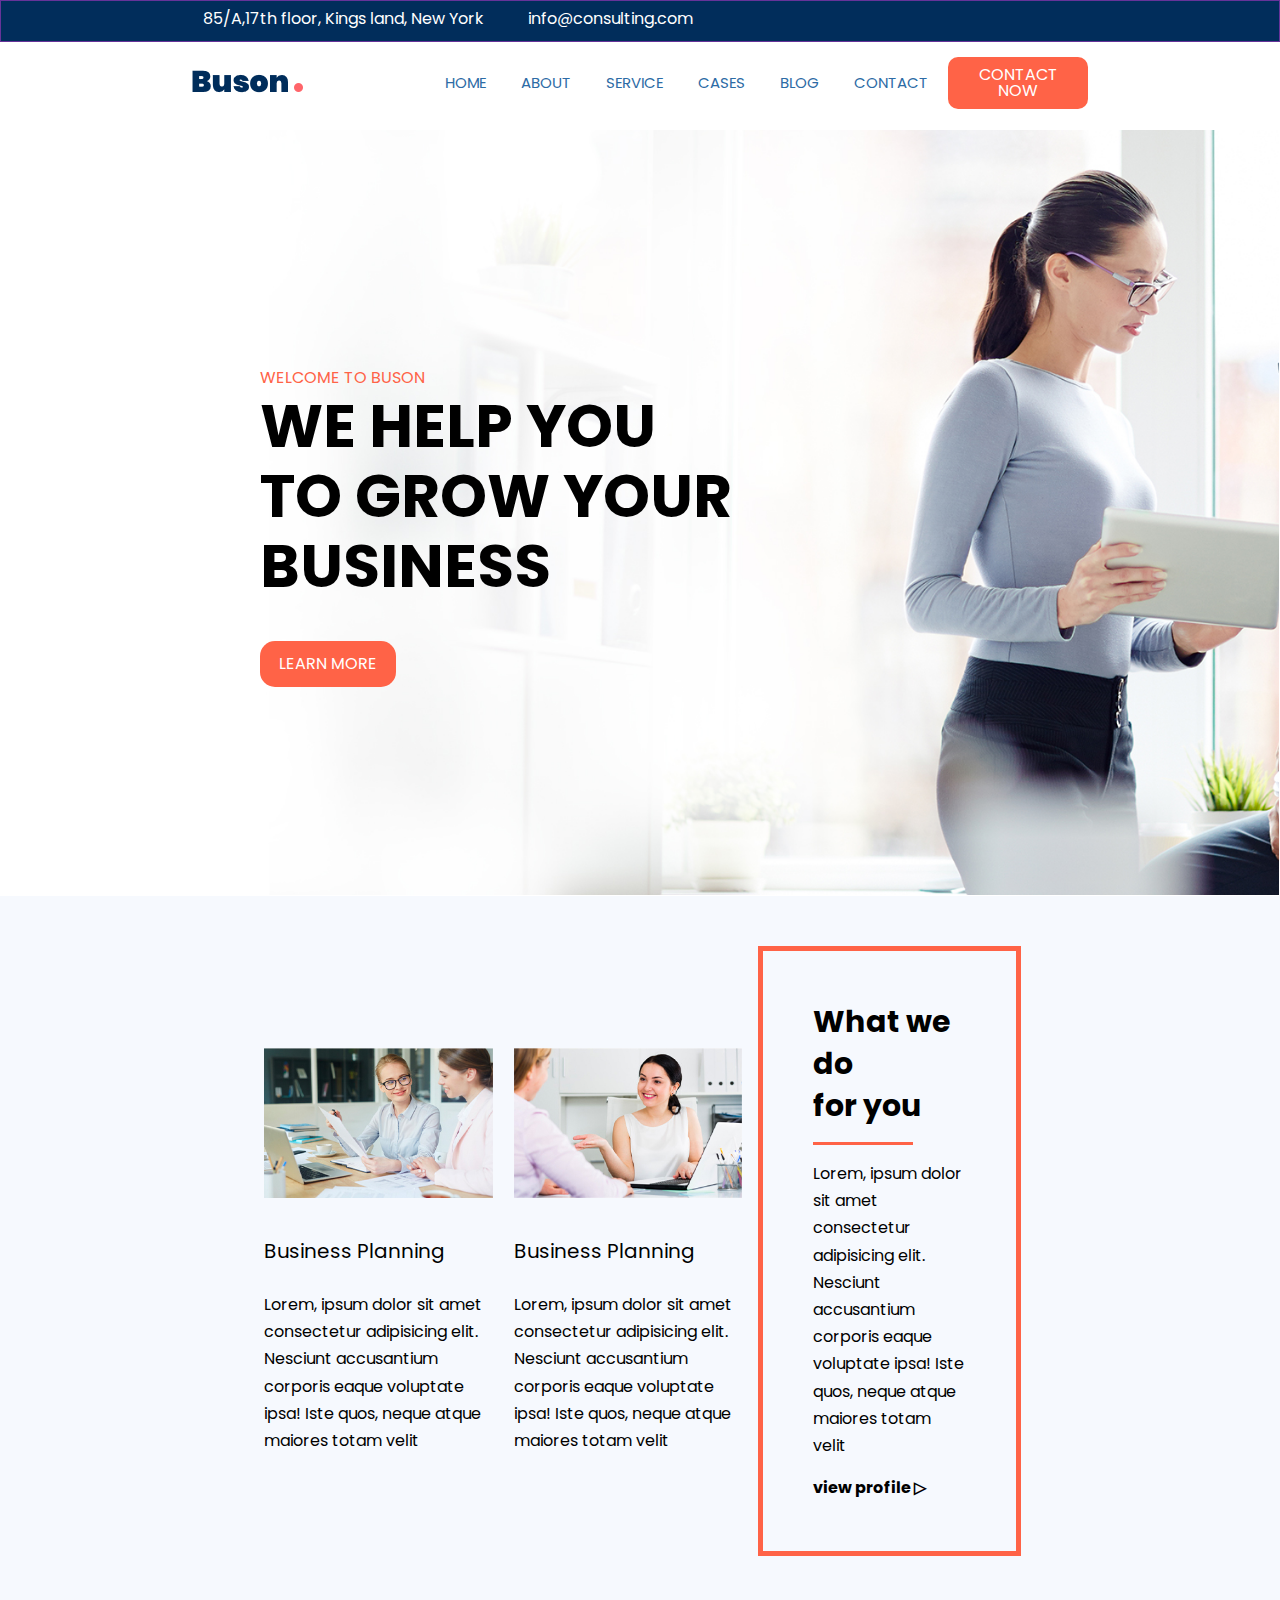
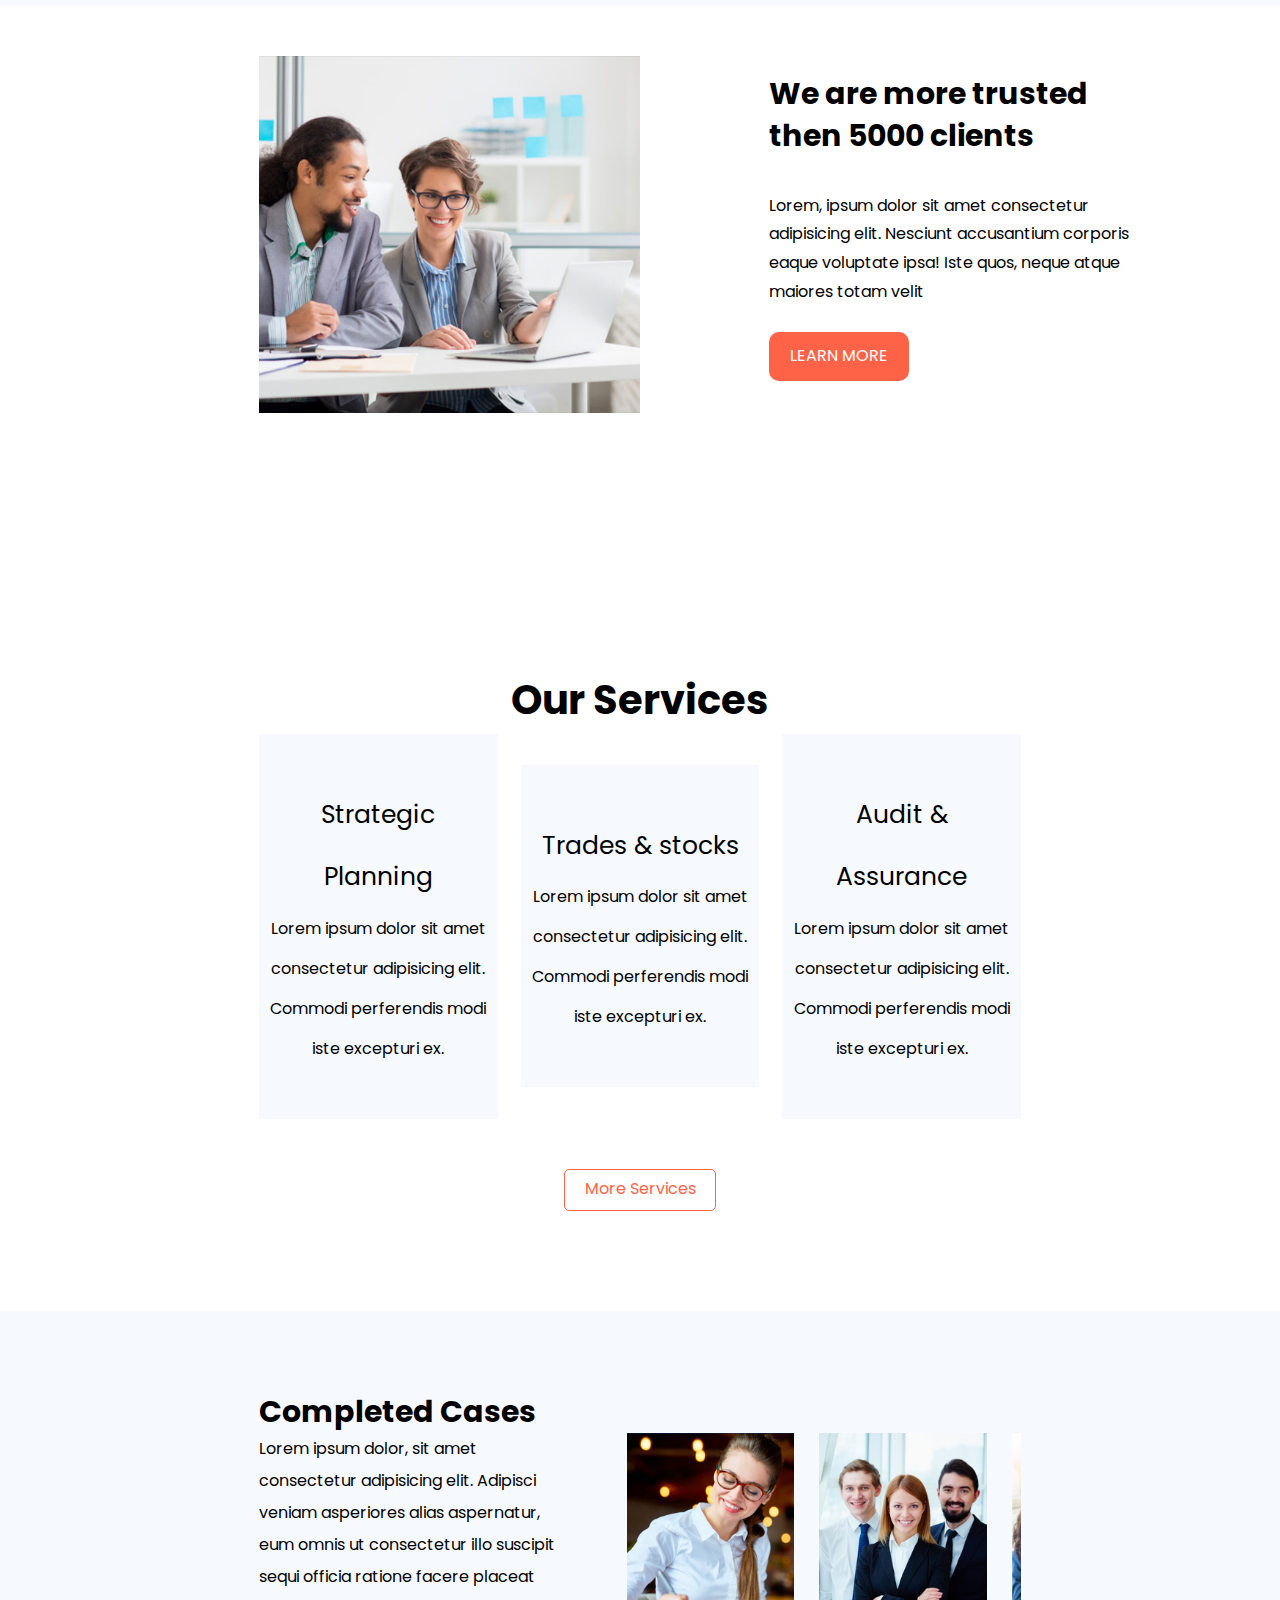
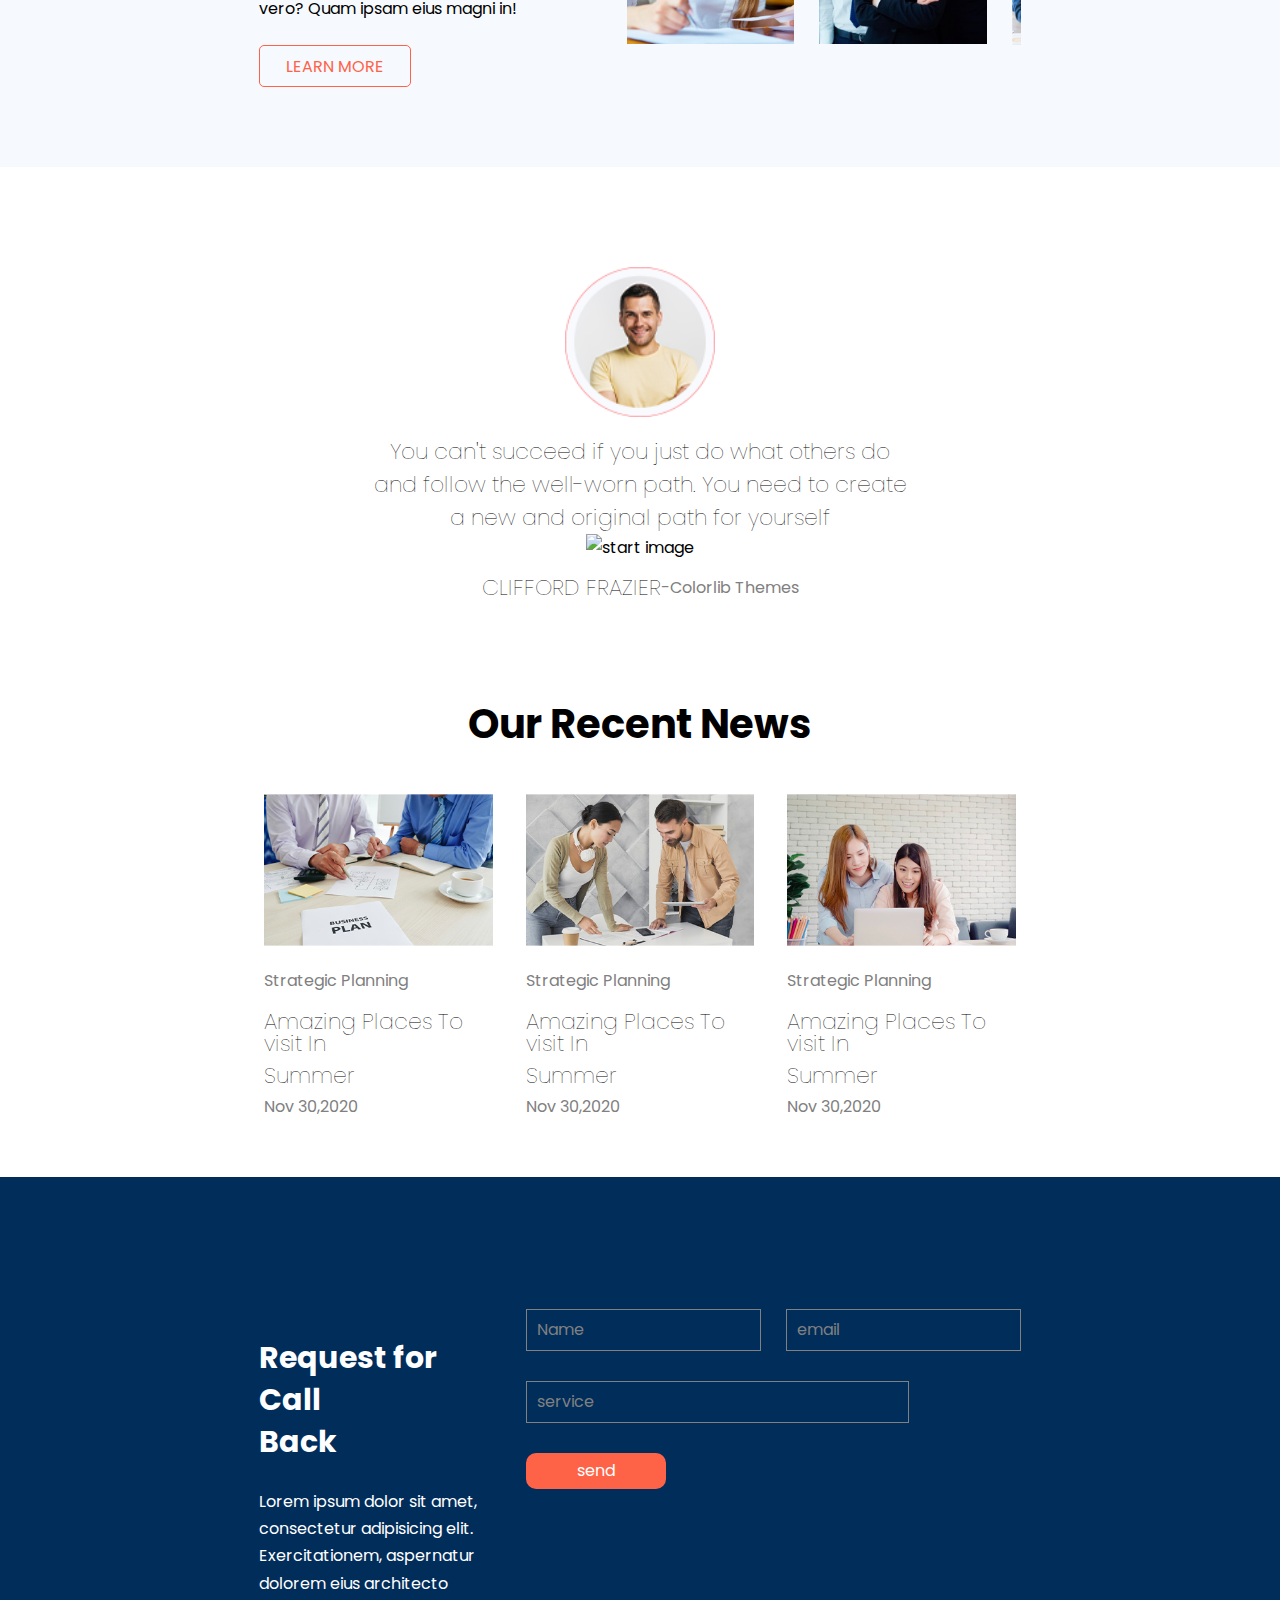
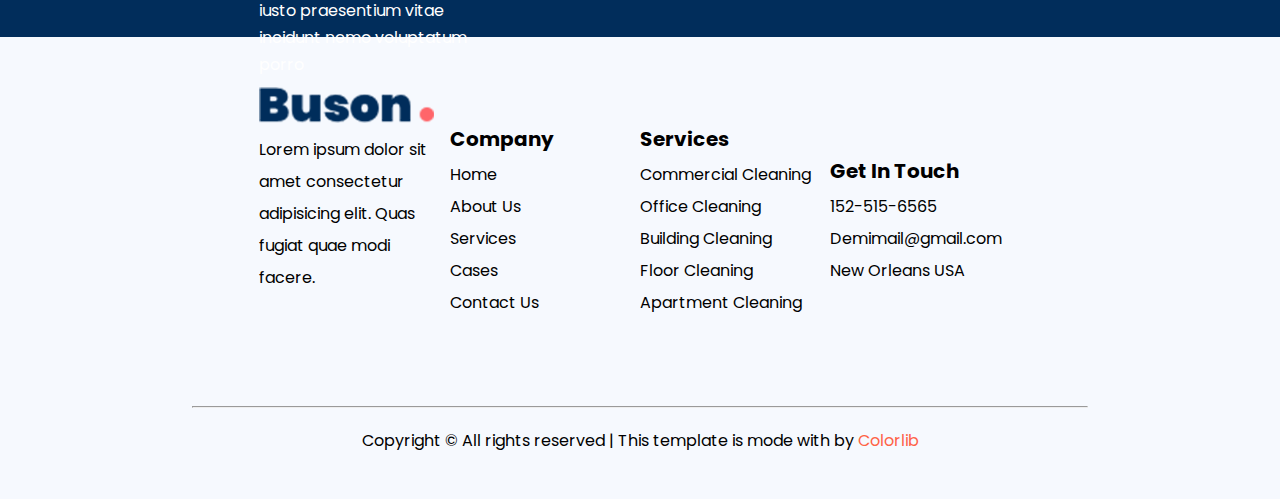
==== index.html @ f4046e54 "added checkpoint_3 buson files" ====
<!DOCTYPE html>
<html lang="en">
<head>
    <meta charset="UTF-8">
    <meta http-equiv="X-UA-Compatible" content="IE=edge">
    <meta name="viewport" content="width=device-width, initial-scale=1.0">
    <title>Home</title>
    <link rel="stylesheet" href="assets/stylesheet/style.css">
    <script src="https://kit.fontawesome.com/17bbe460ec.js" crossorigin="anonymous"></script>

    <link rel="preconnect" href="https://fonts.gstatic.com">
    <link href="https://fonts.googleapis.com/css2?family=Poppins&display=swap" rel="stylesheet">
</head>
<body>
    <header>
       <div class="header">
            <div class="container flex">
                <div class="address">
                    <a><i class="fas fa-map-marker-alt"></i>85/A,17th floor, Kings land, New York</a>
                    <a><i class="fas fa-envelope"></i>info@consulting.com</a>
                </div>
                <nav class="navigation_icons">
                    <a href=""><i class="fab fa-linkedin-in"></i></a>
                    <a href=""><i class="fab fa-twitter"></i></a>
                    <a href=""><i class="fab fa-facebook-f"></i></a>
                    <a href=""><i class="fab fa-google-plus-g"></i></a>
                </nav>
            </div>
       </div>

       <div class="head_another">
          <div class="container flex">
            <figure>
                <img src="assets/media/logo/logo.png" alt="logo png">
            </figure>

            <div class="navigation_again">
                <nav class="nav">
                    <ul class="flex">
                        <li><a href="index.html">HOME</a></li>
                        <li><a href="about.html">ABOUT</a></li>
                        <li><a href="service.html">SERVICE</a></li>
                        <li><a href="casestudy.html">CASES</a></li>
                        <li><a href="blog.html">BLOG</a></li>
                        <li><a href="contactus.html">CONTACT</a></li>
                        <li class="btn btn_contact">CONTACT NOW</li>
                    </ul>
                </nav>
            </div>
          </div>
       </div> 
    </header>

    <main>
        <section class="we_help">
            <div class="background">
               <div class="container">
                <div class="data box_width">
                    <div class="we_help_data">
                        <h3 class="buson">WELCOME TO BUSON</h3>
                        <h2 class="heading">WE HELP YOU</h2>
                        <h2 class="heading">TO GROW YOUR</h2>
                        <h2 class="heading">BUSINESS</h2>
                        <div class="btn">
                            LEARN MORE
                        </div>
                    </div>
                </div>
               </div>
            </div>
        </section>


        <section class="what_we_do">
           <div class="container">
                <div class="box_width flex what_do_flex">
                    <div class="box">
                        <div class="img">
                            <img src="assets/media/team/team_1.jpg" alt="team image">
                        </div>
                        <h3>Business Planning</h3>
                        <p>Lorem, ipsum dolor sit amet consectetur adipisicing elit. Nesciunt accusantium corporis eaque voluptate ipsa! Iste quos, neque atque maiores totam velit </p>
                    </div>
        
                    <div class="box">
                        <div class="img">
                            <img src="assets/media/team/team_2.jpg" alt="team image 2">
                        </div>
                        <h3>Business Planning</h3>
                        <p>Lorem, ipsum dolor sit amet consectetur adipisicing elit. Nesciunt accusantium corporis eaque voluptate ipsa! Iste quos, neque atque maiores totam velit </p>
                    </div>
        
                    <div class="box box_border">
                        <h2>What we do </h2>
                        <h2>for you</h2>
                        <div class="line"></div>
                        <p>Lorem, ipsum dolor sit amet consectetur adipisicing elit. Nesciunt accusantium corporis eaque voluptate ipsa! Iste quos, neque atque maiores totam velit </p>
                        <p class="view">view profile &#9655;</p>
                    </div>
                </div>
           </div>
        </section>

        <section class="trusted">
            <div class="container  trusted_flex">
                <div class="box_width">
                    <div class="image">
                        <img src="assets/media/team/wetrusted.jpg" alt="wetrusted image">
                    </div>
    
                    <div class="box box_border">
                        <h2>We are more trusted </h2>
                        <h2>then 5000 clients</h2>
                        <p class="para">Lorem, ipsum dolor sit amet consectetur adipisicing elit. Nesciunt accusantium corporis eaque voluptate ipsa! Iste quos, neque atque maiores totam velit </p>
                        <div class="btn trust_btn">
                            LEARN MORE
                        </div>
                    </div>
                </div>
            </div>
        </section>

        <section class="our_service">
            <h2 class="heading">Our Services</h2>
            <div class="container ">
               <div class="box_width flex">
                <div class="box">
                    <i class="fas fa-book"></i>
                    <h3>Strategic Planning</h3>
                    <p>Lorem ipsum dolor sit amet consectetur adipisicing elit. Commodi perferendis modi iste excepturi ex.</p>
                </div>

                <div class="box">
                    <i class="fas fa-atlas"></i>
                    <h3>Trades & stocks</h3>
                    <p>Lorem ipsum dolor sit amet consectetur adipisicing elit. Commodi perferendis modi iste excepturi ex.</p>
                </div>

                <div class="box">
                    <i class="fab fa-accusoft"></i>
                    <h3>Audit & Assurance</h3>
                    <p>Lorem ipsum dolor sit amet consectetur adipisicing elit. Commodi perferendis modi iste excepturi ex.</p>
                </div>
               </div>
            </div>

            <div class="btn btn_one_more">
                More Services
            </div>
        </section>

        <section class="completed_cases">
            <div class="container">
                <div class="box_width flex">
                    <div class="compl_left">
                        <h2>Completed Cases</h2>
                        <p>Lorem ipsum dolor, sit amet consectetur adipisicing elit. Adipisci veniam asperiores alias aspernatur, eum omnis ut consectetur illo suscipit sequi officia ratione facere placeat vero? Quam ipsam eius magni in!</p>
                        <div class="btn_one_more">
                            LEARN MORE
                        </div>
                    </div>
    
                    <div class="compl_right flex  no_flex_completed_cases">
                        <img src="assets/media/cases/completed_case_1.png" alt="case img 1">
                        <img src="assets/media/cases/completed_case_2.png" alt="case img 2">
                        <img src="assets/media/cases/completed_case_3.png" alt="case img 3">
                        <img src="assets/media/cases/completed_case_4.png" alt="case img 4">
                        <img src="assets/media/cases/completed_case_5.png" alt="case img 5">
                        <img src="assets/media/cases/completed_case_6.png" alt="case img 6"> 
                    </div>
                </div>
            </div>
        </section>

        <section class="about_clifford">
            <div class="container">
                <div class="article">
                    <img src="assets/media/testimonial/Homepage_testi.png" alt="homepage_image">
                    <p>You can't succeed if you just do what others do and follow the well-worn path.
                        You need to create a new and original path for yourself
                    </p>
                    <img src="https://medcom.uiowa.edu/theloop/wp-content/uploads/2017/08/stars.jpg" alt="start image">
                   <div class="author flex">
                    <p>CLIFFORD FRAZIER</p><span>-Colorlib Themes</span>
                   </div>
                </div>
            </div>
        </section>

        <section class="our_recent_news">
            <h2 class="heading">Our Recent News</h2>
            <div class="container ">
               <div class="box_width flex">
                <div class="box">
                    <img src="/assets/media/recent/rcent_1.png" alt="recent image 1">
                    <span class="color_span">Strategic Planning</span>
                    <p>Amazing Places To visit In</p>
                    <p>Summer</p>
                    <span>Nov 30,2020</span>
                </div>

                <div class="box">
                    <img src="/assets/media/recent/rcent_2.png" alt="recent image 2">
                    <span class="color_span">Strategic Planning</span>
                    <p>Amazing Places To visit In</p>
                    <p>Summer</p>  
                    <span>Nov 30,2020</span> 

                </div>

                <div class="box">
                    <img src="/assets/media/recent/rcent_3.png" alt="recent image 3">
                    <span class="color_span">Strategic Planning</span>
                    <p>Amazing Places To visit In</p>
                    <p>Summer</p>
                    <span>Nov 30,2020</span>
                </div>
               </div>
            </div>
        </section>

        <section class="request_call">
            <div class="container">
               <div class="box_width flex ">
                    <div class="request_left">
                        <h2 class="heading">Request for Call</h2>
                        <h2 class="heading">Back</h2>
                        <p>Lorem ipsum dolor sit amet, consectetur adipisicing elit. Exercitationem, aspernatur dolorem eius architecto iusto praesentium vitae incidunt nemo voluptatum porro</p>
                    </div>

                    <div class="request_right flex">
                        <div class="input">Name</div>
                        <div class="input">email</div>
                        <div class="input big_input">service</div>
                        <div class="btn request_btn">send</div>
                    </div>
               </div>
            </div>
        </section>
    </main>

    <footer>
        <div class="container  align_items">
            <div class="box_width flex">
                <div class="buson_article">
                    <img src="assets/media/logo/logo2_footer.png" alt="footer logo">
                    <p class="footer_para">Lorem ipsum dolor sit amet consectetur adipisicing elit. Quas fugiat quae modi facere.</p>
                    <nav class="footer_nav_icons">
                        <a href=""><i class="fab fa-linkedin-in"></i></a>
                        <a href=""><i class="fab fa-twitter"></i></a>
                        <a href=""><i class="fab fa-facebook-f"></i></a>
                        <a href=""><i class="fab fa-google-plus-g"></i></a>
                    </nav>
                </div>
    
                <div class="company">
                    <p class="footer_heading">Company</p>
                    <ul>
                        <li>Home</li>
                        <li>About Us</li>
                        <li>Services</li>
                        <li>Cases</li>
                        <li>Contact Us</li>
                    </ul>
                </div>
    
                <div class="services">
                    <p class="footer_heading">Services</p>
                    <ul>
                        <li>Commercial Cleaning</li>
                        <li>Office Cleaning</li>
                        <li>Building Cleaning</li>
                        <li>Floor Cleaning</li>
                        <li>Apartment Cleaning</li>
                    </ul>
                </div>
    
                <div class="get_in_touch">
                    <p class="footer_heading">Get In Touch</p>
                    <ul>
                        <li>152-515-6565</li>
                        <li>Demimail@gmail.com</li>
                        <li>New Orleans USA</li>
                    </ul>
                </div>
            </div>
            
        </div>
        
        <div class="container">
            <hr>
            <p class="copy_right">Copyright &copy; All rights reserved | This template is mode with <span class="heart_color"><i class="far fa-heart"></i></span> by<span class="heart_color">  Colorlib</span></p>
        </div>
    </footer>
</body>
</html>
---- assets/stylesheet/style.css ----
/* http://meyerweb.com/eric/tools/css/reset/ 
   v2.0 | 20110126
   License: none (public domain)
*/

html, body, div, span, applet, object, iframe,
h1, h2, h3, h4, h5, h6, p, blockquote, pre,
a, abbr, acronym, address, big, cite, code,
del, dfn, em, img, ins, kbd, q, s, samp,
small, strike, strong, sub, sup, tt, var,
b, u, i, center,
dl, dt, dd, ol, ul, li,
fieldset, form, label, legend,
table, caption, tbody, tfoot, thead, tr, th, td,
article, aside, canvas, details, embed, 
figure, figcaption, footer, header, hgroup, 
menu, nav, output, ruby, section, summary,
time, mark, audio, video {
	margin: 0;
	padding: 0;
	border: 0;
	font-size: 100%;
	font: inherit;
	vertical-align: baseline;
}
/* HTML5 display-role reset for older browsers */
article, aside, details, figcaption, figure, 
footer, header, hgroup, menu, nav, section {
	display: block;
}
body {
	line-height: 1;
}
ol, ul {
	list-style: none;
}
blockquote, q {
	quotes: none;
}
blockquote:before, blockquote:after,
q:before, q:after {
	content: '';
	content: none;
}
table {
	border-collapse: collapse;
	border-spacing: 0;
}
/* --------------------RESET STYLE */
/* ----------------------CUSTOM STYLES */
body{
	font-family: 'Poppins', sans-serif;
}

.header{
	max-width: 100%;
	background-color: rgb(1,45,91);
	height: 30px;
	border: 1px solid rebeccapurple;
	padding-top: 10px;
	color: white;
	
}

.container{
	max-width: 70%;
	margin: auto;
	/* border: 1px solid rebeccapurple;	 */
}
.flex{
	display: flex;
	align-items: center;
	justify-content: space-between;
	/* flex-wrap: wrap; */
}
.navigation_icons a{
	color: white;
	margin-left: 20px;
}
.address a{
	margin-right: 30px;
}
.address i{
	margin-right: 10px;
}

.head_another{
	width: 100%;
	margin-top: 15px;
}
.head_another .nav a{
	margin-left: 35px;
	text-decoration: none;
	font-size: 15px;
	color: rgb(45, 107, 165);
}
 .btn{
	background-color: tomato;
	width: 120px;
	padding: 10px 10px;
	border-radius: 10px;
	color: white;
	text-align: center;
}
.btn_contact{
	margin-left: 20px;
}
.navigation_agian .nav .btn{
	color: white;
}
/* -------------------------- */
.background{
	background-image: url(../media/hero/h1_hero.jpg);
	height: 85vh;
	background-size: cover;
	border: 1px solid white;
	margin-top: 20px;
}
.we_help .data{
	display: flex;
	justify-content: left;
	margin-top: 240px;
}
.we_help_data .heading{
	font-size: 60px;
	margin-top: 10px;
	font-weight: bolder;
}
.we_help_data .btn{
	width: 120px;
	background-color: tomato;
	padding: 15px 8px;
	border-radius: 15px;
	color: white;
	text-align: center;
	margin-top: 45px;
}
.buson{
	color: tomato;
}

/* -------------------- */
.what_we_do{
	/* margin-top: 45px; */
	padding: 50px 0px;
	background-color: rgb(246,249,254);
}

/* .what_we_do .img{
	height: 230px;
	background-image: url(../media/team/team_1.jpg);
	background-repeat: no-repeat;
	background-size: cover;
} */

.what_we_do img{
	width: 100%;
}

.what_we_do h3{
	font-size: 20px;
	margin-top: 13px;
}

.what_we_do p , .request_left p{
	line-height: 1.7;
	margin-top: 15px;
}
.line{
	width: 100px;
	height: 3px;
	background-color: tomato;
	margin-top: 15px;
}
.what_we_do .box_border{
	border: 5px solid tomato;
	padding: 50px 50px;
	width: 20%;
}
.what_do_flex{
	justify-content: space-between;
}
.box_border h2, .compl_left h2, .request_call .heading{
	font-size: 30px;
	font-weight: bolder;
	line-height: 1.4;	
}
.view{
	font-weight: bolder;
}
/* -------------------------- */
.trusted{
	padding: 50px 0px;
	position: relative;
}
.image img{
	width: 50%;
	z-index: 1;
	
}
.trusted .para{
	margin-top: 35px;
}
.trusted .box_border{
	bottom: 35px;
	margin-left: 450px;
	z-index: 5;
	position: absolute;
	background: rgba(255, 255, 255, 0.699);
	padding: 50px 60px;
	line-height: 1.8;
}
.trust_btn{
	margin-top: 25px;
}
/* -----------OUR SERVICE---------------- */
.our_service, .about_clifford{
	line-height: 1.7;
	text-align: center;
	padding: 100px 0px;
	margin-top: 100px;
}
.box_width{
	width: 85%;
	margin: auto;
	/* border: 1px solid red; */
}
 .box{
	width: 30%;
	/* border: 1px solid black; */
	padding: 50px 5px;
	background-color: rgb(246,249,254);
	line-height: 2.5;
}
.our_service .heading , .our_recent_news .heading {
	text-align: center;
	font-size: 40px;
	font-weight: bolder;
}
.our_service i{
	font-size: 40px;
}
.our_service h3{
	font-size: 25px;
}
 .btn_one_more{
	margin: auto;
	width: 150px;
	padding: 5px 0;
	height: 30px;
	background: none;
	border: 1px solid tomato;
	color: tomato;
	border-radius: 5px;
	margin-top: 50px;
}

/* ------------------------ */
.completed_cases{
	background-color: rgb(246,249,254);
	padding: 80px 0px;
}
.completed_cases .no_flex_completed_cases{
	flex-wrap: nowrap;
}
.completed_cases .compl_left{
	width: 40%;
	text-align: left;
	/* border: 1px solid black; */
	line-height: 2;
}

.compl_left .btn_one_more{
	margin-left: 0px;
	margin-top: 20px;
	text-align: center;
}
.completed_cases .compl_right{
	width: 55%;
	overflow-x: auto;
}
::-webkit-scrollbar{
	width: 0;
}
.compl_right img{
	width: 40%;
	margin-left: 25px;
}
/* ---------------------------- */
.about_clifford{
	text-align: center;
	margin-top: 0;
}

.about_clifford .article{
	width: 60%;
	margin: auto;
}

.about_clifford p, .our_recent_news p{
	font-size: 22px;
	line-height: 1;
	margin-top: 10px;
	font-weight: lighter;
}
.about_clifford p{
	line-height: 1.5;
}

.about_clifford .article img{
	width: 150px
}
.author{
	justify-content: center;
	align-items: center;
}
.author span, .our_recent_news span{
	margin-top: 10px;
	color: grey;
}

/* ------------------ */

.our_recent_news .box{
	background:none;
}

.our_recent_news .box img{
	width: 100%;
}
.our_recent_news span{
	color: grey;
}
.color_span{
	color: red;
}
/* ------------REQUEST CALL */
.request_call{
	background-color: rgb(1,45,91);
	padding: 10px  0 50px 0;
}
.request_call .heading{
	color: white;
}
.request_call .request_left{
	width: 30%;
	/* border: 1px solid red; */
	height: 250px;
	margin-top: 150px;
	
}
.request_call .request_right{
	width: 65%;
	/* border: 1px solid red; */
	/* justify-content: flex-start; */
}

.request_left p{
	color: white;
	margin-top: 25px;
}
.request_right{
	width: 70%;
	flex-wrap: wrap;
}
.request_right .input{
	border: 1px solid grey;
	width: 45%;
	height: 40px;
	color: grey;
	padding-left: 10px;
}
.request_right .big_input{
	width: 75%;
	margin-top: 30px;
}
.request_btn{
	margin-top: 30px;
}

/* --------------FOOTER-------------- */
footer{
	padding: 50px 0px;
	background-color: rgb(246,249,254);
}
.align_items{
	align-items: unset;
}
.buson_article, .company, .services, .get_in_touch {
	width: 25%;
	line-height: 2;
}
.buson .footer_para{
	color: black;
	margin-top: 20px;
	line-height: 1.5;
}
.footer_nav_icons{
	margin-top: 25px;
}
.footer_nav_icons a{
	margin: 10px;
	color: grey;
}
.footer_heading{
	font-size: 20px;
	font-weight: bolder;
}

hr{
	margin-top: 55px;
	margin-bottom: 25px;
}
footer .copy_right{
	text-align: center;
}
.copy_right .heart_color{
	color: tomato;
}
/* ---------------------------------CASE STUDY START------------------------------ */
h1{
	font-size: 40px;
	color: white;
	font-weight: bolder;	
}


/* ----------------------- */
.case_images{
	padding: 100px 0px;
	flex-wrap: wrap;
}
.case_images .case_img{
	width: 32%;
	margin-top: 20px;
	position: relative;
}

.case_images .case_img img{
	width: 100%;
	height: 100%;
}	

.case_images .content {
	width: 65%;
	background-color: white;
	/* border: 1px solid black; */
	bottom: 0;
	position: absolute;
	padding: 20px 15px;
	line-height: 1.5;
	z-index: 3;
}

.case_images .content h3{
	font-size: 20px;
	font-weight: bolder;
	
}
.case_images .content p{
	font-size: 16px;
}
/* ---------------------------OUR SERVICES */

.ourservice , .contactus, .casestudy, .about, .blog{
	height: 300px;
	background: url(../media/hero/services_hero.jpg);
	display: flex;
	align-items: center;
	justify-content: center;
	margin-top: 20px;
}
.casestudy{
	background: url(../media/hero/cases_hero.jpg) no-repeat;	
}

/* ----------------------------CONTACT US */

.contactus{
	background: url(../media/hero/contact_hero.jpg);
}
.map iframe{
	width: 100%;
	height: 500px;
	margin: 50px 0px;
}
.Get_in_Touch{
	padding: 60px 0;
}
.get_touch_left{
	width: 70%;
	flex-wrap: wrap;
}
.get_touch_btn{
	margin-top: 25px;
}
.input{
	width: 350px;
	border: 1px solid grey;
	height: 40px;
	padding-left: 10px;
	display: flex;
	align-items: center;
	margin-top: 25px;
	color: grey;
}
.Enter_message{
	width: 98%;
	height: 200px;
	border: 1px solid grey;
	align-items: flex-start;
	padding-top: 15px;
}
.enter_subject{
	width: 99%;
}
figcaption{
	font-size: 30px;
	font-weight: bold;
}

.get_touch_right{
	width: 25%;
	margin-top: -75px;	
}
.details{
	align-items: unset;
	margin-bottom: 55px;
	justify-content: unset;
}
.details a{
	margin-right: 10px;
	font-size: 20px;
	color: grey;
}
.city_name{
	font-size: 16px;
	font-weight: bold;
	color: rgb(87, 85, 85);
}
.city_address{
	color: grey;
	margin-top: 10px;
}
.get_touch_btn{
	width: 120px;
	height: 25px;
	padding-top: 15px;
	background-color: white;
	color: tomato;
	border: 1px solid tomato;
	display: flex;
	justify-content: center;
}


/* ------------------------------ABOUT */

.about{
	background: url(../media/hero/about_hero.jpg);
}

/* -----------------------------BLOG */

.blog_img{
	background: url(../media/hero/blog_hero.jpg);
}
.ourblog_content{
	padding: 30px 0;
	align-items: unset;
}

.content_left{
	width: 65%;
	/* border: 1px solid red; */
}
.content_right{
	width: 30%;
	margin: 20px 0px;
	/* border: 1px solid blue; */
}

.content_left img{
	width: 100%;
	position: relative;
	border-radius: 10px;
}
.blog_article{
	margin: 20px 0;
	border-radius: 10px;
	border: 1px solid rgba(0, 0, 0, 0.075);
	box-shadow: -3px -3px 10px rgba(255,255,255,0.9),
				3px 3px 5px rgba(0,0,0,0.1)
}

.blog_article_data{
	margin-left: 20px;
}

.content_left .event_date{
	border: 1px solid tomato;
	padding: 15px 25px;
	background-color: tomato;
	position: absolute;
	margin-top: -40px;
	margin-left: 30px;
	border-radius: 5px;
}
.event_date p{
	font-size: 30px;
	color: white;
	margin-bottom: 10px;	
}
.event_date small{
	color: white;
	display: flex;
	justify-content: center;
}

.content_left h4{
	margin-top: 55px;
	font-size: 23px;
	font-weight: bold;
	margin-bottom: 5px;
}
.content_left p{
	margin-bottom: 10px;
	line-height: 20px;
}

.comment_section{
	justify-content: unset;
	align-items: baseline;
	margin-bottom: 20px;
}
.comment_section a{
	color: grey;
	margin-right: 10px;
	font-size: 20px;
}
.comment_section .verticle_line{
	width: 2px;
	height: 20px;
	background-color: black;
	margin-right: 20px;
}
.comment_section p{
	margin-right: 20px;
}
/* ------------------ourblog right */
.search_box{
	background-color: rgb(246,249,254);
	padding: 25px 25px;
}

.search{
	width: 100%;
	height: 40px;
	padding-left: 8px;
	border: 1px solid rgba(233, 230, 230, 0.623);
	background-color: white;
	border-radius: 10px;
	color: grey;
	margin-bottom: 20px;
}
.search a{
	background-color: tomato;
	width: 40px;
	height: 100%;
	justify-content: center;
	text-decoration: none;
	color: white;
	font-weight: bold;
	border-radius: 5px;
}
.serching_bar{
	border: 1px solid tomato;
	border-radius: 10px;
	height: 50px;
	padding-left: 8px;
	color: tomato;
	background-color: white;
	justify-content: center;
	margin-top: 20px;
}

.category{
	color: black;
	background-color: rgb(246,249,254);
	padding: 25px 25px;
	margin-top: 25px;	
}
.category h3, .recent_posts h3, .tag h3, .instagram_feeds h3,
.news h3{
	font-weight: bold;
	font-size: 20px;
	padding-bottom: 10px;
	border-bottom: 1px solid rgba(165, 163, 163, 0.329);
	margin-top: 20px;
}

.category li{
	font-size: 15px;
	border-bottom: 1px solid rgba(180, 177, 177, 0.295);
	padding-top: 20px;
	padding-bottom: 10px;
	color: rgba(0, 0, 139, 0.349);
	font-weight: bold;
}
.category .no_li_border, .recent_posts .no_li_border,
 .instagram_feeds .no_li_border{
	border: none;
}
/* ----------------- */

.recent_posts{
	padding: 20px 20px;
	margin-top: 30px;
	background-color: rgb(246,249,254);
}
.each_article {
	justify-content: unset;
	margin-top: 30px;
	line-height: 1.5;
	padding-bottom: 10px;
	color: grey;
	border-bottom: 1px solid rgba(165, 163, 163, 0.329);
}
.each_article img{
	width: 30%;
}
.each_article_data{
	margin-left: 25px;
}
.each_article_data p{
	font-weight: bold;
	font-size: 15px;
}
/* ------------- */
.tag{
	width: 100%;
	margin-top: 30px;	
	background-color: rgb(246,249,254);
	padding: 20px 2px;
}
.clouds{
	flex-wrap: wrap;
	justify-content: unset;
	margin-top: 25px;
}
.tag .cloud_menu{
	width: 100px;
	height: 25px;
	border: 1px solid rgba(128, 128, 128, 0.247);
	margin: 5px;
	justify-content: center;
	background-color: white;
	border-radius: 5px;
	color: grey;
}
.instagram_feeds{
	margin-top: 30px;
	padding: 20px 20px;
	background-color: rgb(246,249,254);
	margin-bottom: 30px;
}
.instagram_images{
	margin-top: 25px;
}
.instagram_images img{
	width: 28%;
	height: 70px;
	margin: 2px;
}
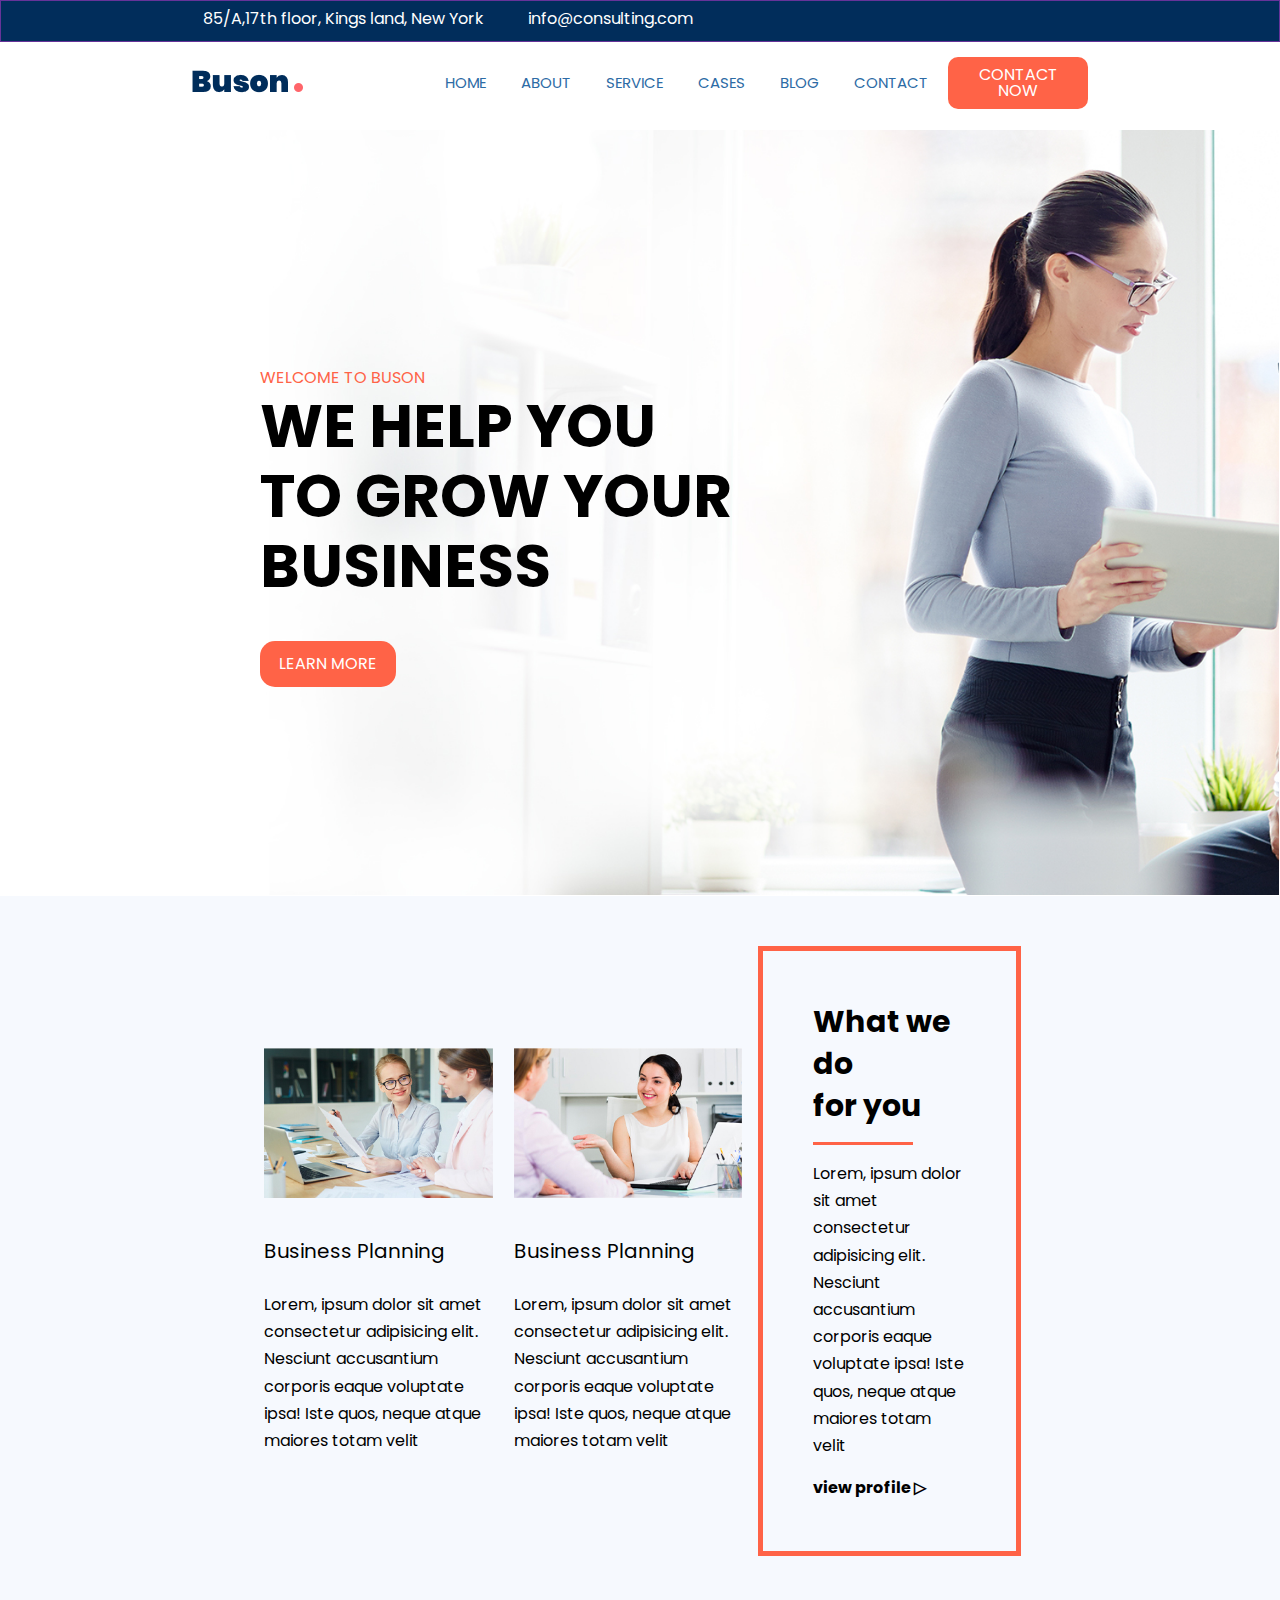
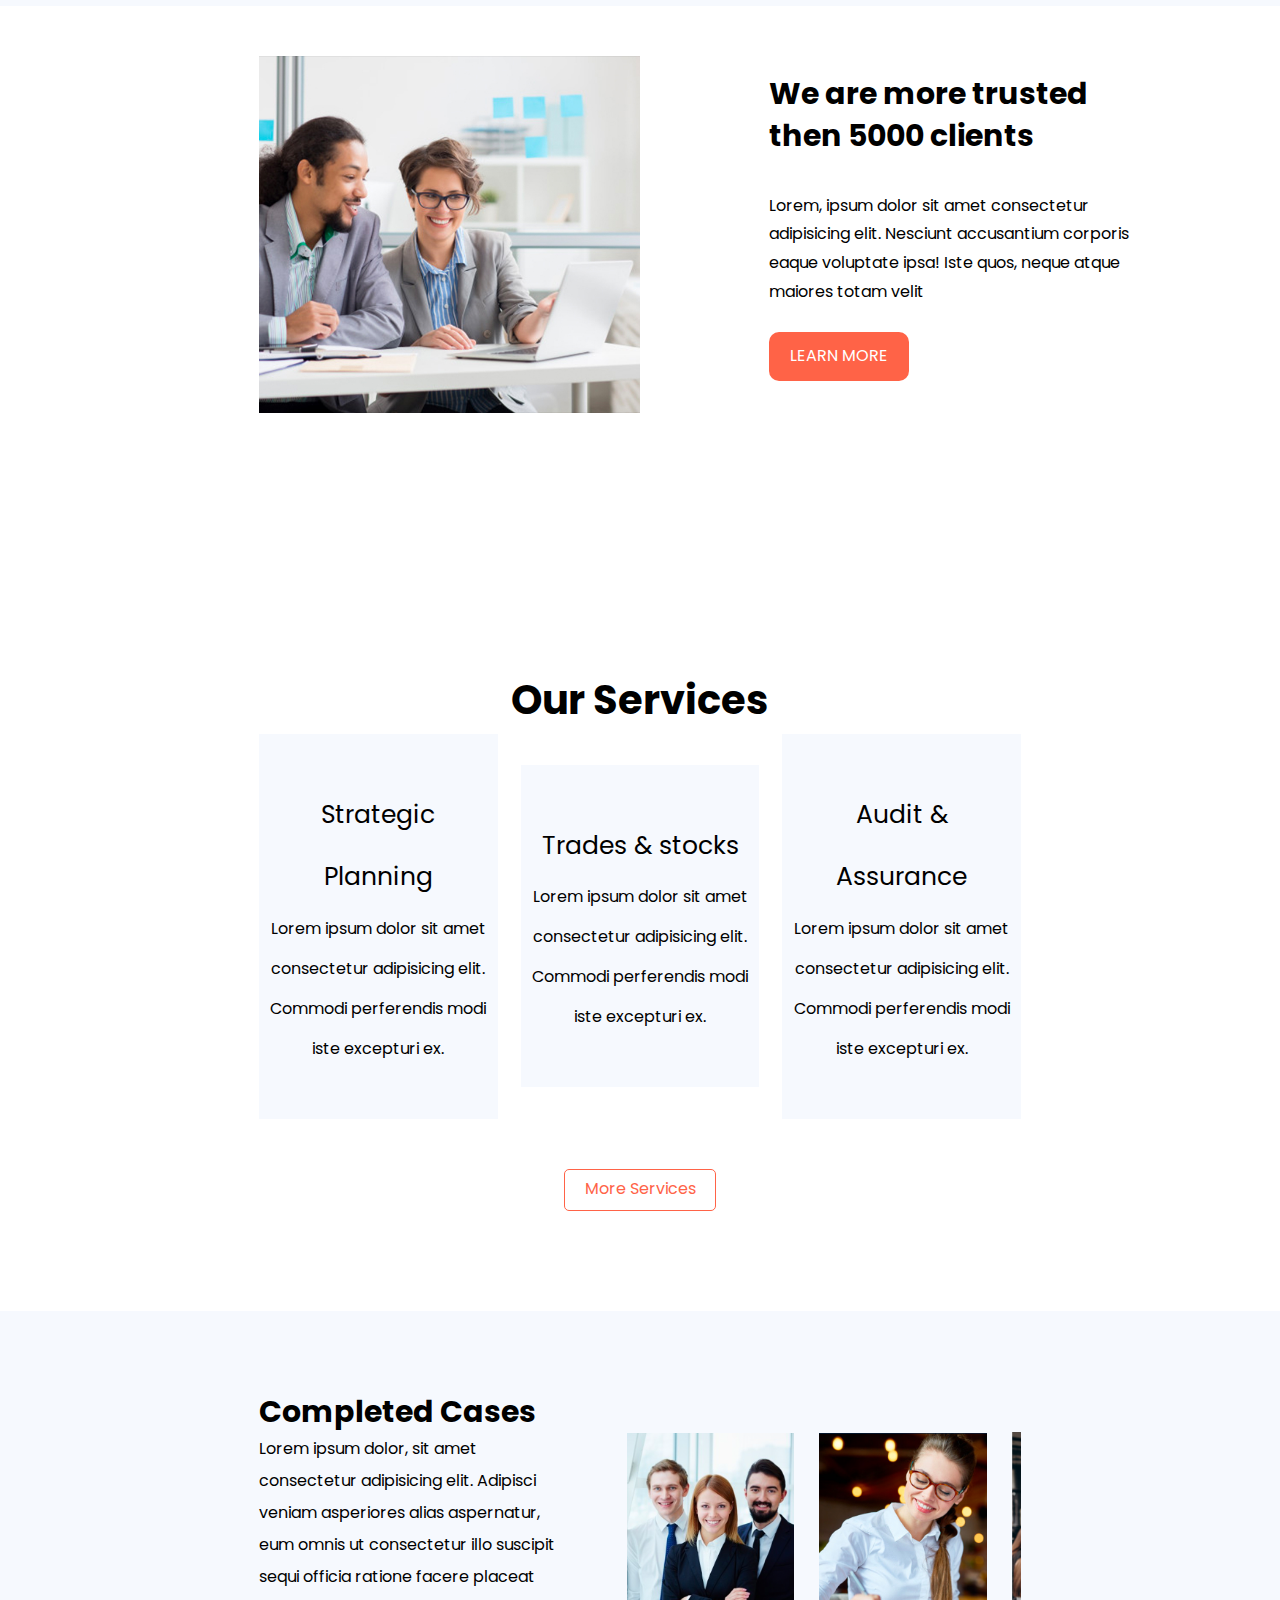
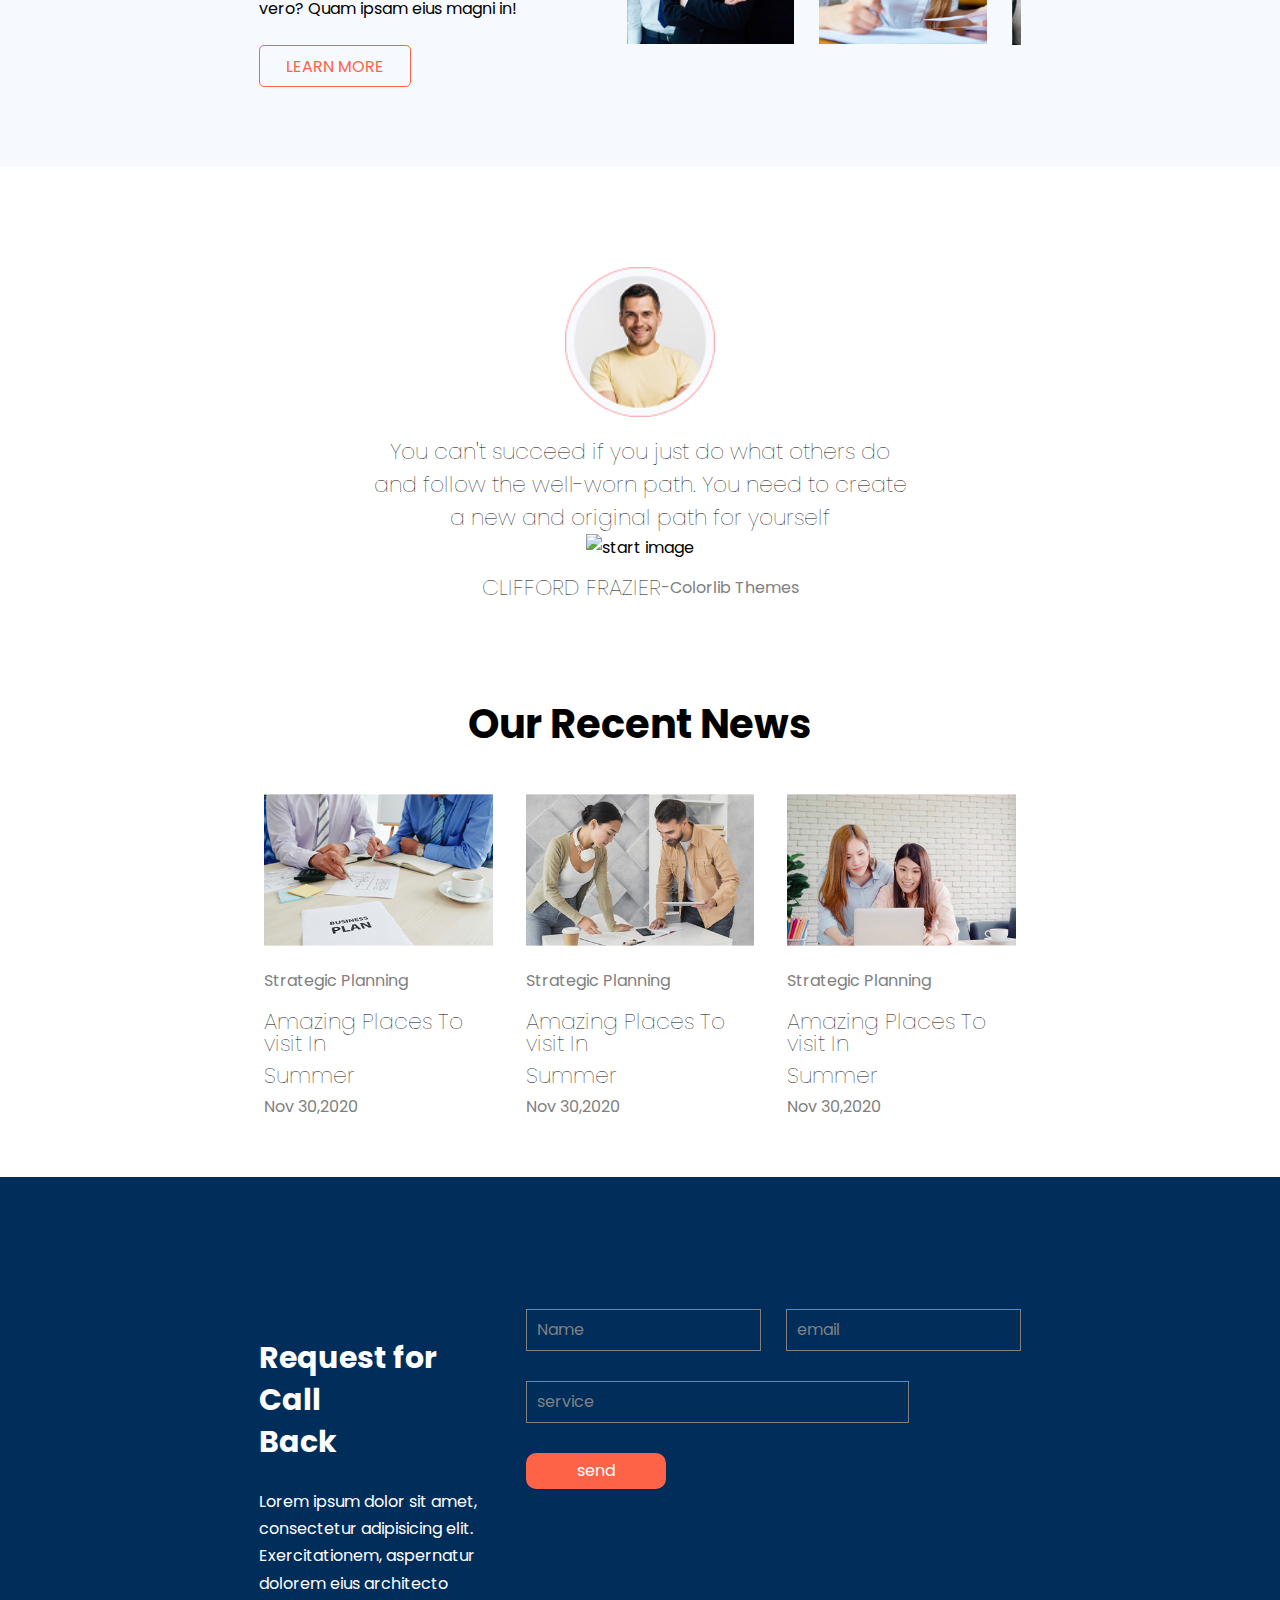
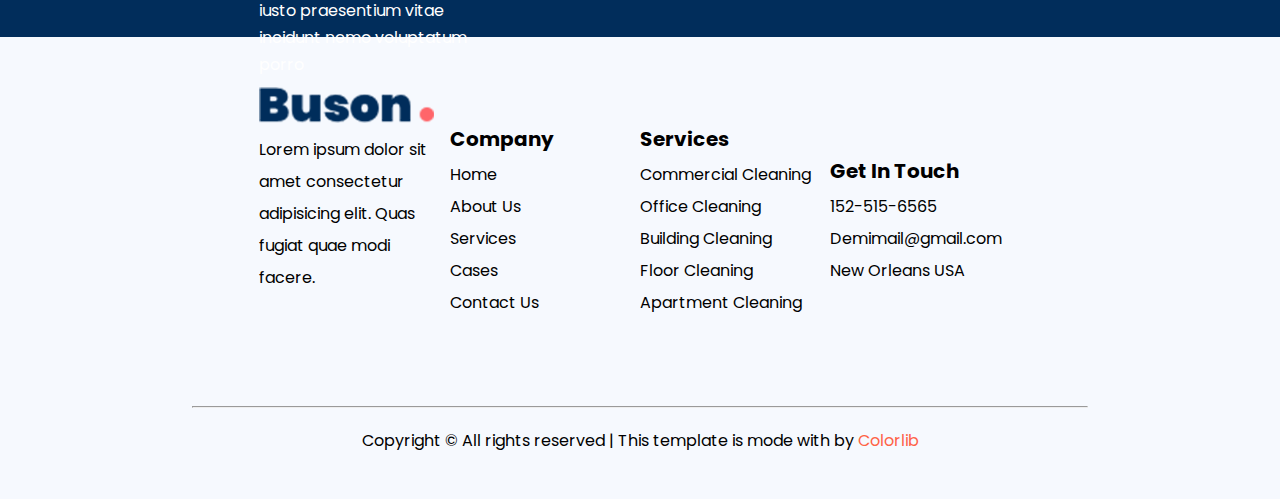
==== commit 19ae65d6: "added checkpoint_3 buson files" ====
--- a/index.html
+++ b/index.html
@@ -161,12 +161,12 @@
                     </div>
     
                     <div class="compl_right flex  no_flex_completed_cases">
-                        <img src="assets/media/cases/completed_case_1.png" alt="case img 1">
-                        <img src="assets/media/cases/completed_case_2.png" alt="case img 2">
-                        <img src="assets/media/cases/completed_case_3.png" alt="case img 3">
+                        <img src="assets/media/cases/completed_case_2.png" alt="case img 1">
+                        <img src="assets/media/cases/completed_case_1.png" alt="case img 2">
+                        <img src="assets/media/cases/completed_case_6.png" alt="case img 3">
                         <img src="assets/media/cases/completed_case_4.png" alt="case img 4">
                         <img src="assets/media/cases/completed_case_5.png" alt="case img 5">
-                        <img src="assets/media/cases/completed_case_6.png" alt="case img 6"> 
+                        <img src="assets/media/cases/completed_case_3.png" alt="case img 6"> 
                     </div>
                 </div>
             </div>
@@ -192,7 +192,7 @@
             <div class="container ">
                <div class="box_width flex">
                 <div class="box">
-                    <img src="/assets/media/recent/rcent_1.png" alt="recent image 1">
+                    <img src="assets/media/recent/rcent_1.png" alt="recent image 1">
                     <span class="color_span">Strategic Planning</span>
                     <p>Amazing Places To visit In</p>
                     <p>Summer</p>
@@ -200,7 +200,7 @@
                 </div>
 
                 <div class="box">
-                    <img src="/assets/media/recent/rcent_2.png" alt="recent image 2">
+                    <img src="assets/media/recent/rcent_2.png" alt="recent image 2">
                     <span class="color_span">Strategic Planning</span>
                     <p>Amazing Places To visit In</p>
                     <p>Summer</p>  
@@ -209,7 +209,7 @@
                 </div>
 
                 <div class="box">
-                    <img src="/assets/media/recent/rcent_3.png" alt="recent image 3">
+                    <img src="assets/media/recent/rcent_3.png" alt="recent image 3">
                     <span class="color_span">Strategic Planning</span>
                     <p>Amazing Places To visit In</p>
                     <p>Summer</p>
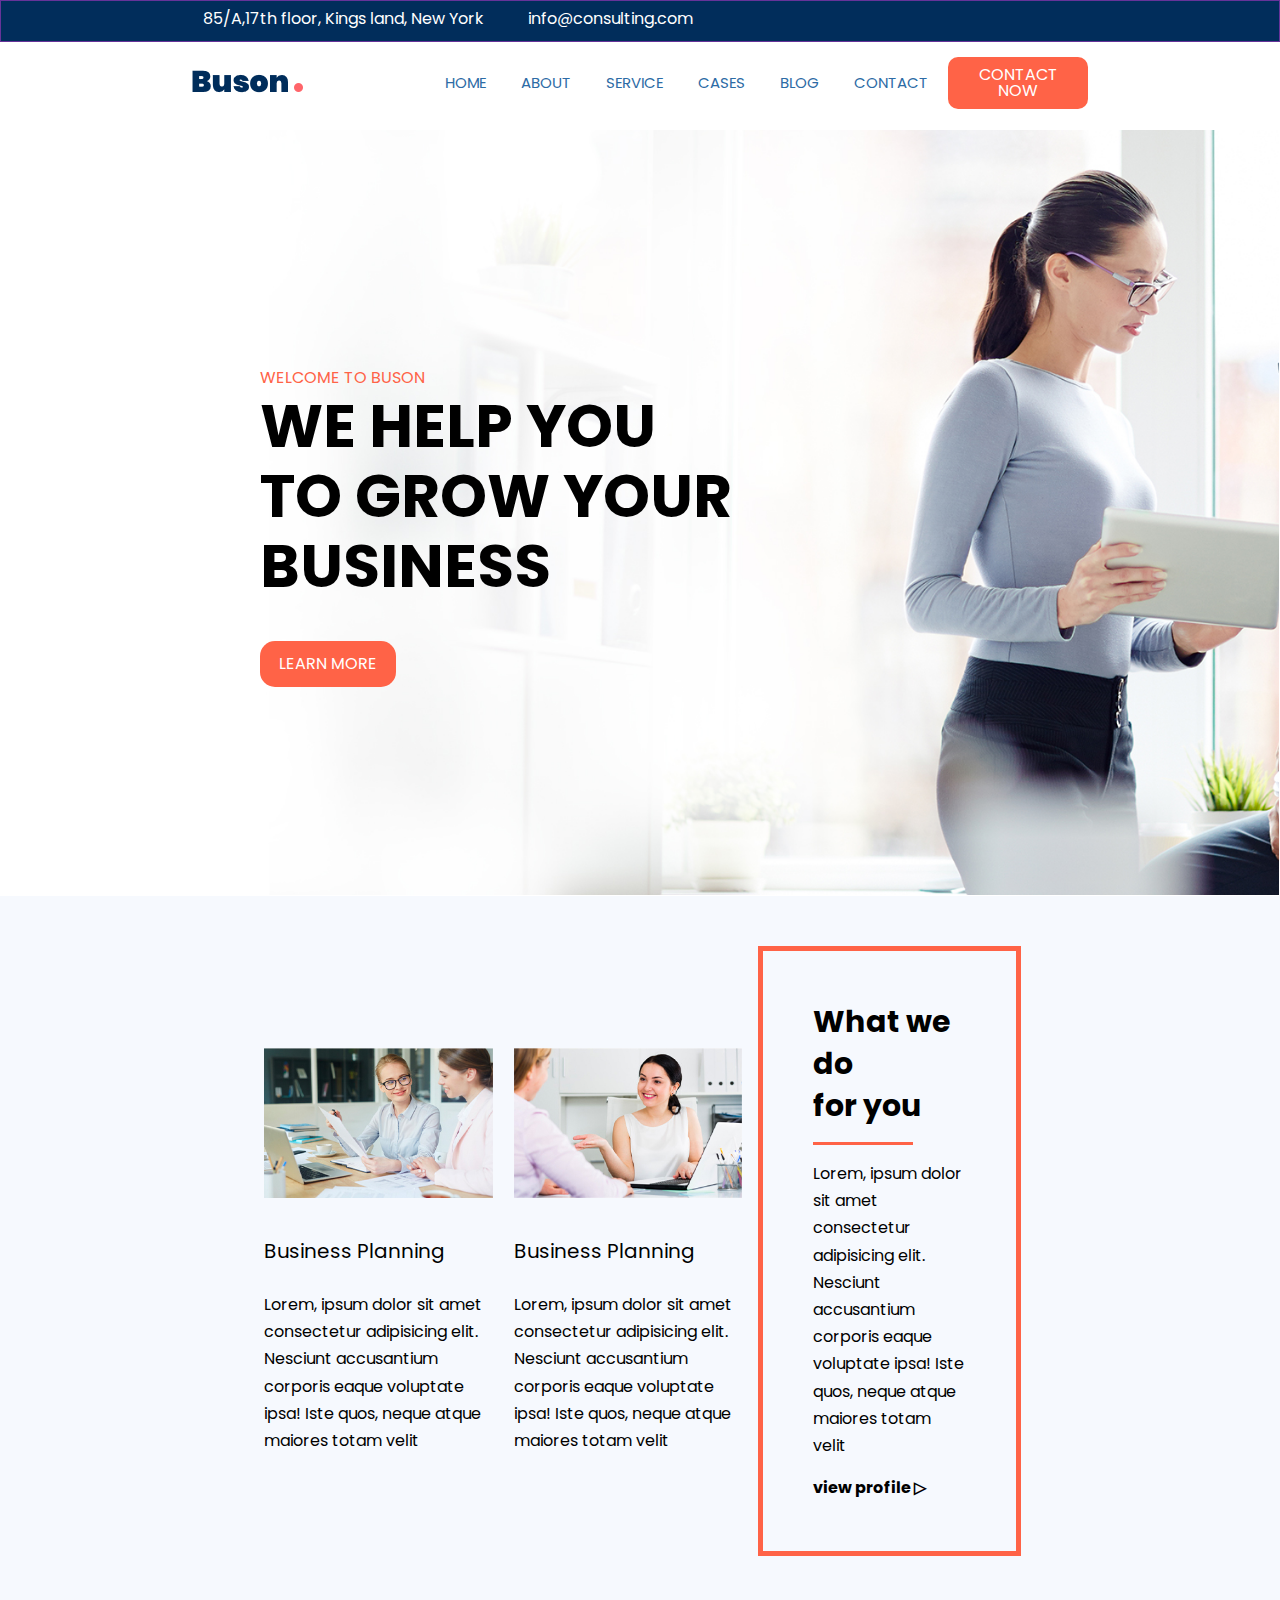
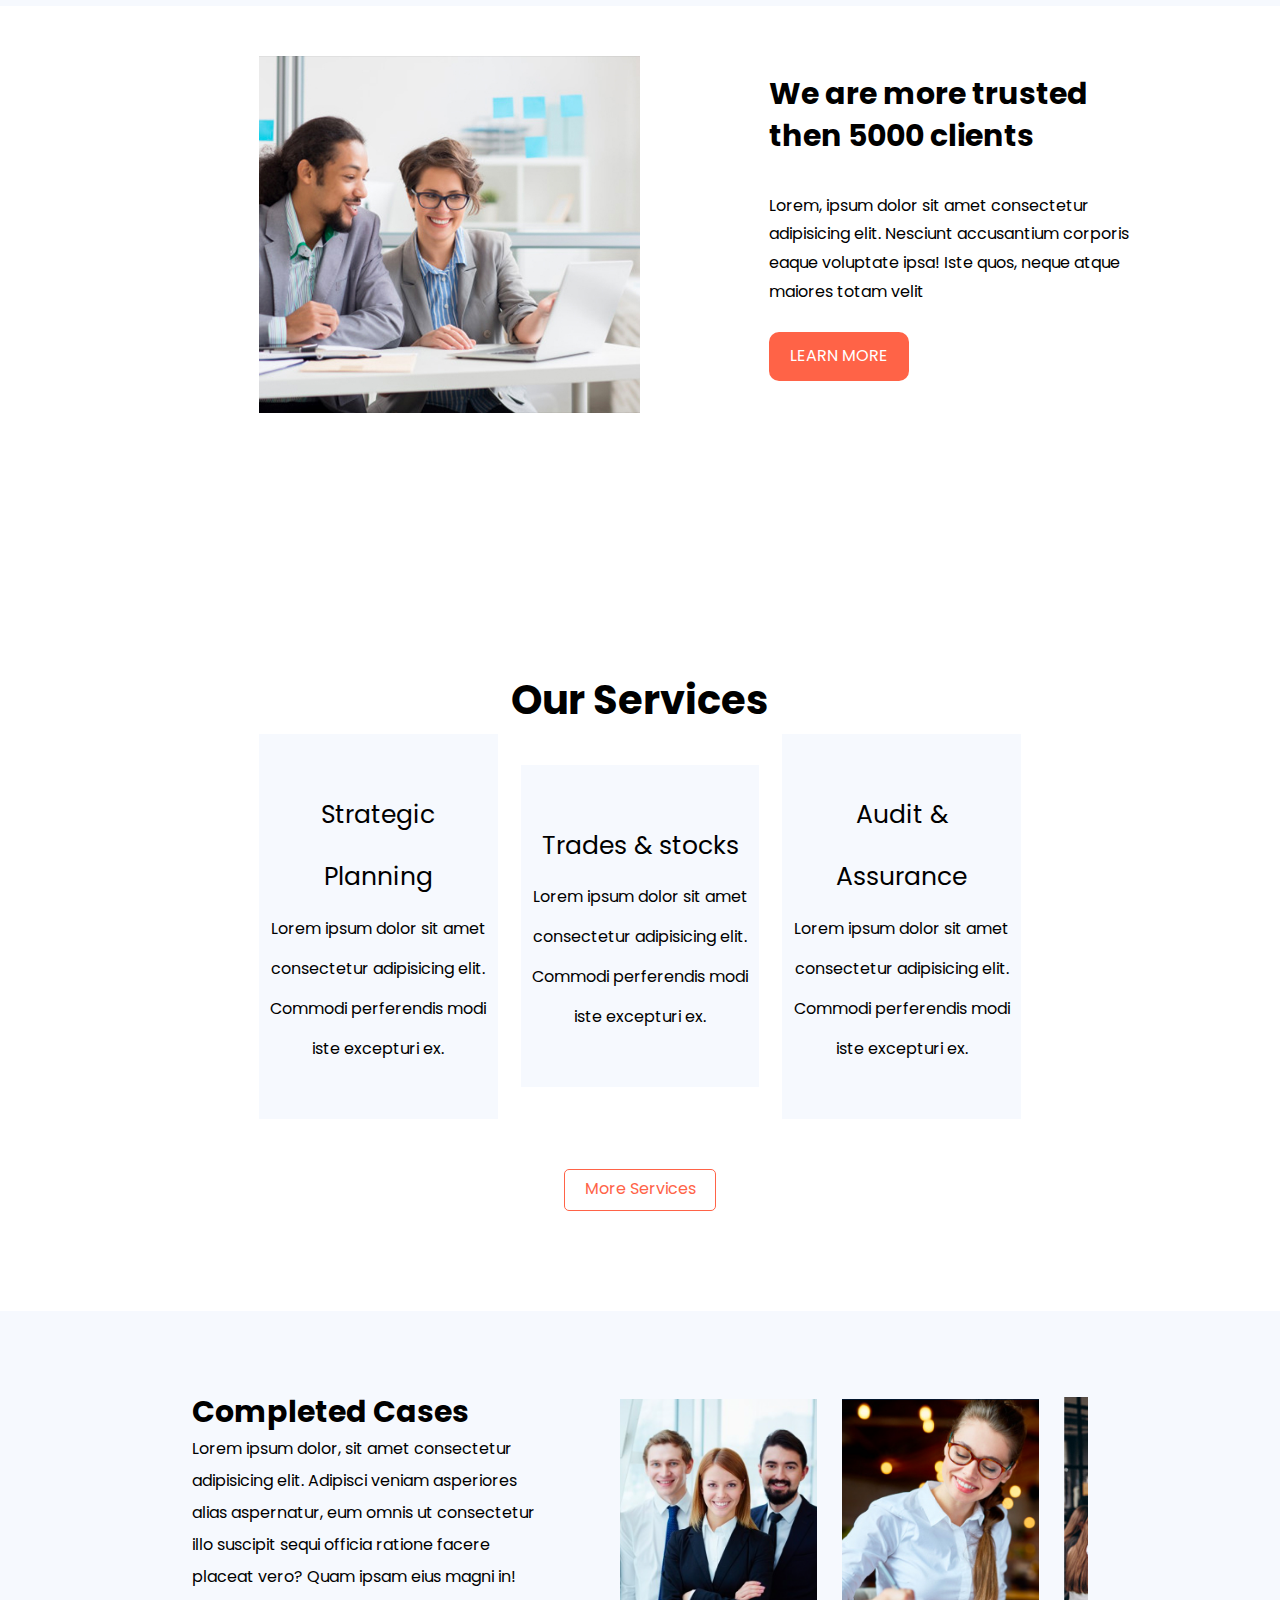
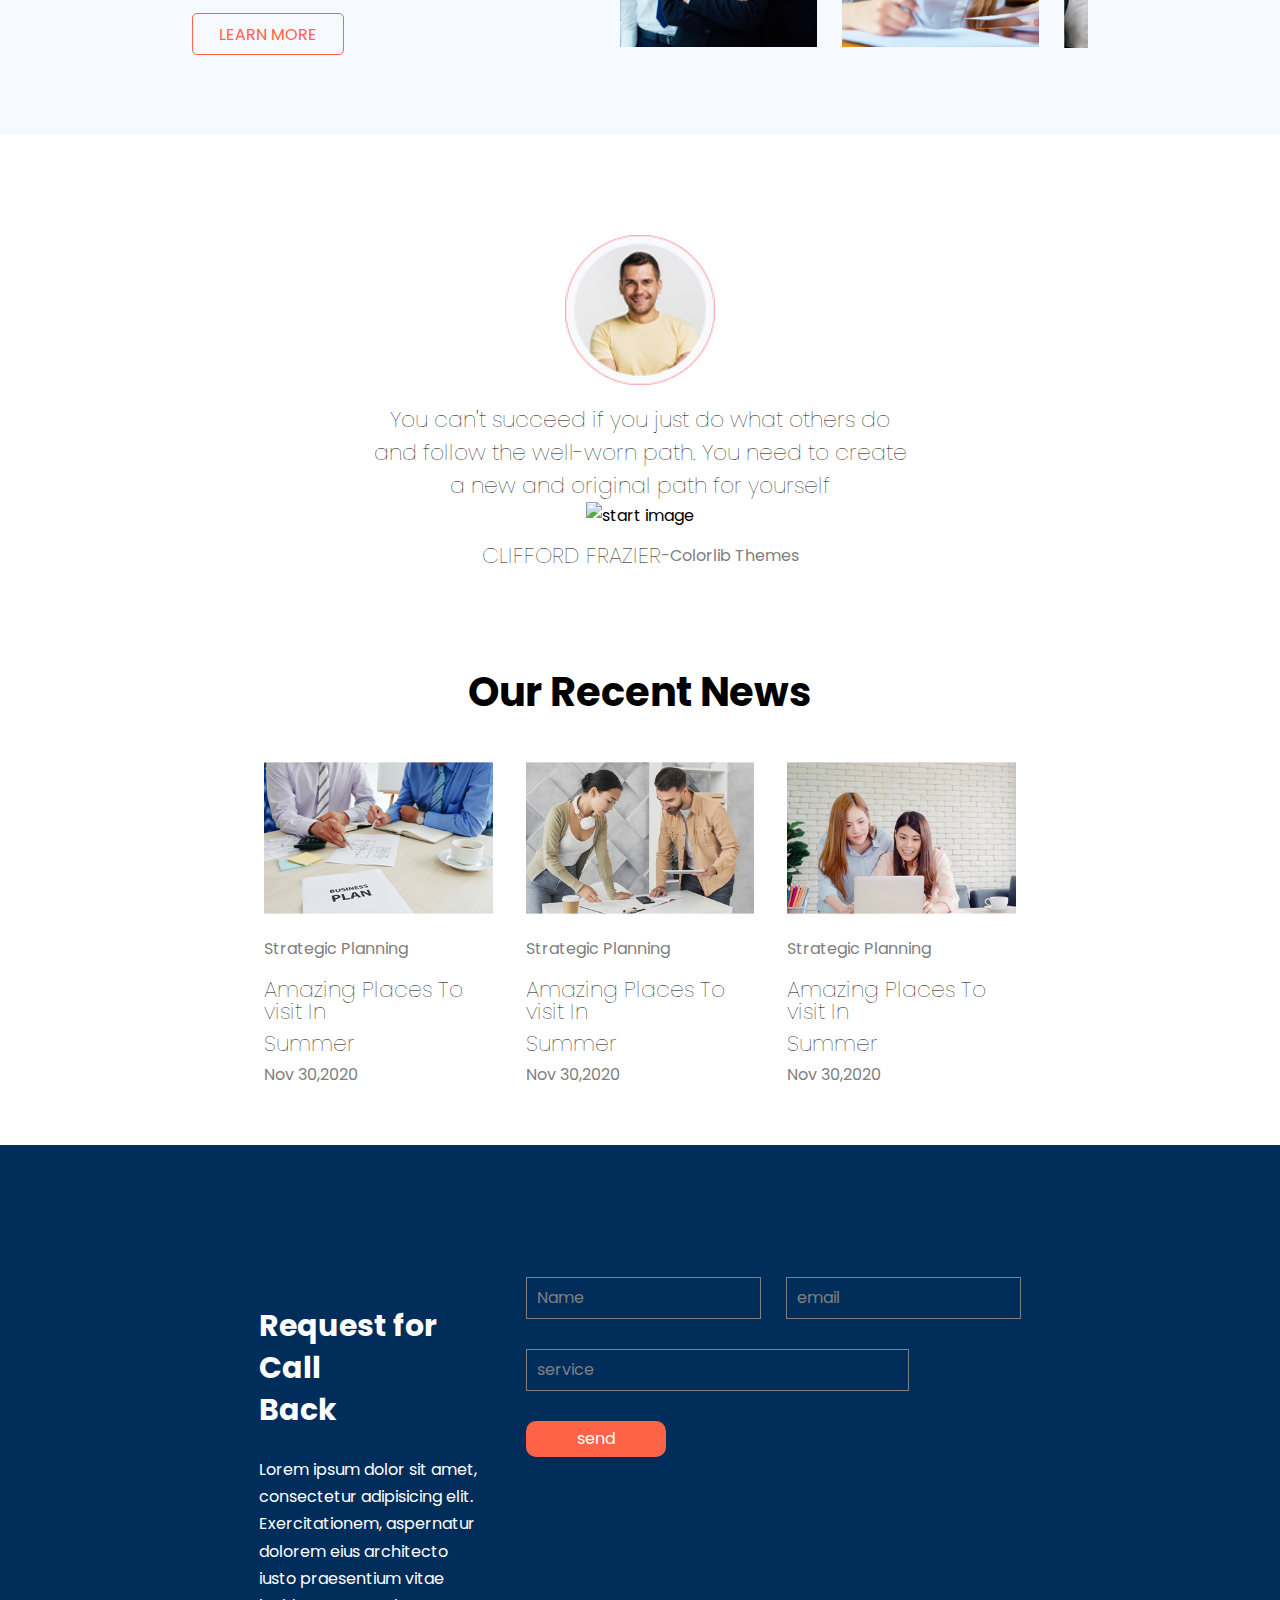
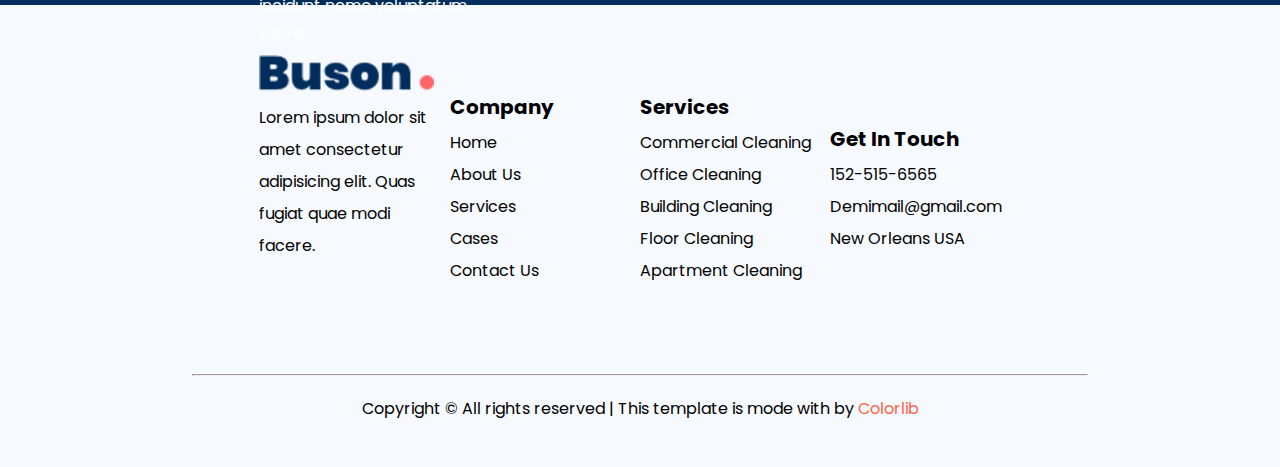
==== commit 3e8a0e33: "added checkpoint_3 buson files" ====
--- a/index.html
+++ b/index.html
@@ -151,7 +151,7 @@
 
         <section class="completed_cases">
             <div class="container">
-                <div class="box_width flex">
+                <div class="flex">
                     <div class="compl_left">
                         <h2>Completed Cases</h2>
                         <p>Lorem ipsum dolor, sit amet consectetur adipisicing elit. Adipisci veniam asperiores alias aspernatur, eum omnis ut consectetur illo suscipit sequi officia ratione facere placeat vero? Quam ipsam eius magni in!</p>
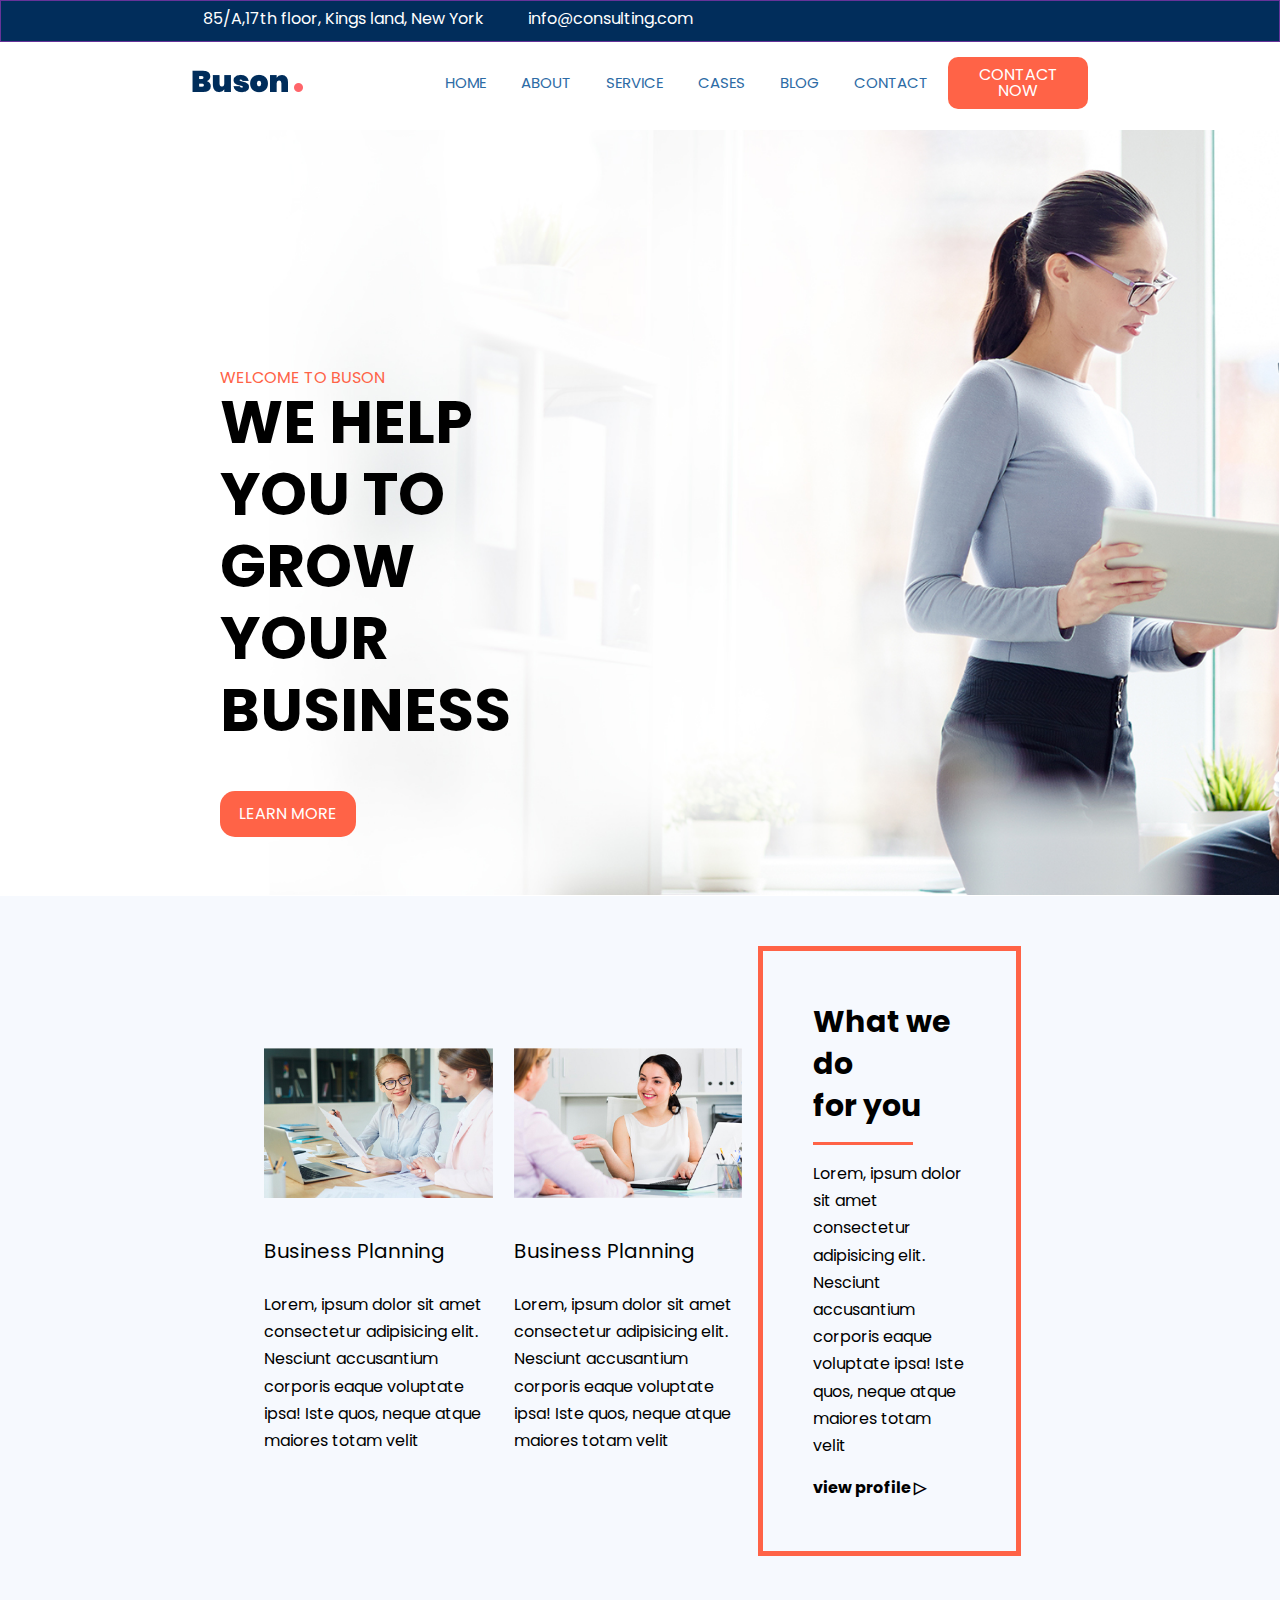
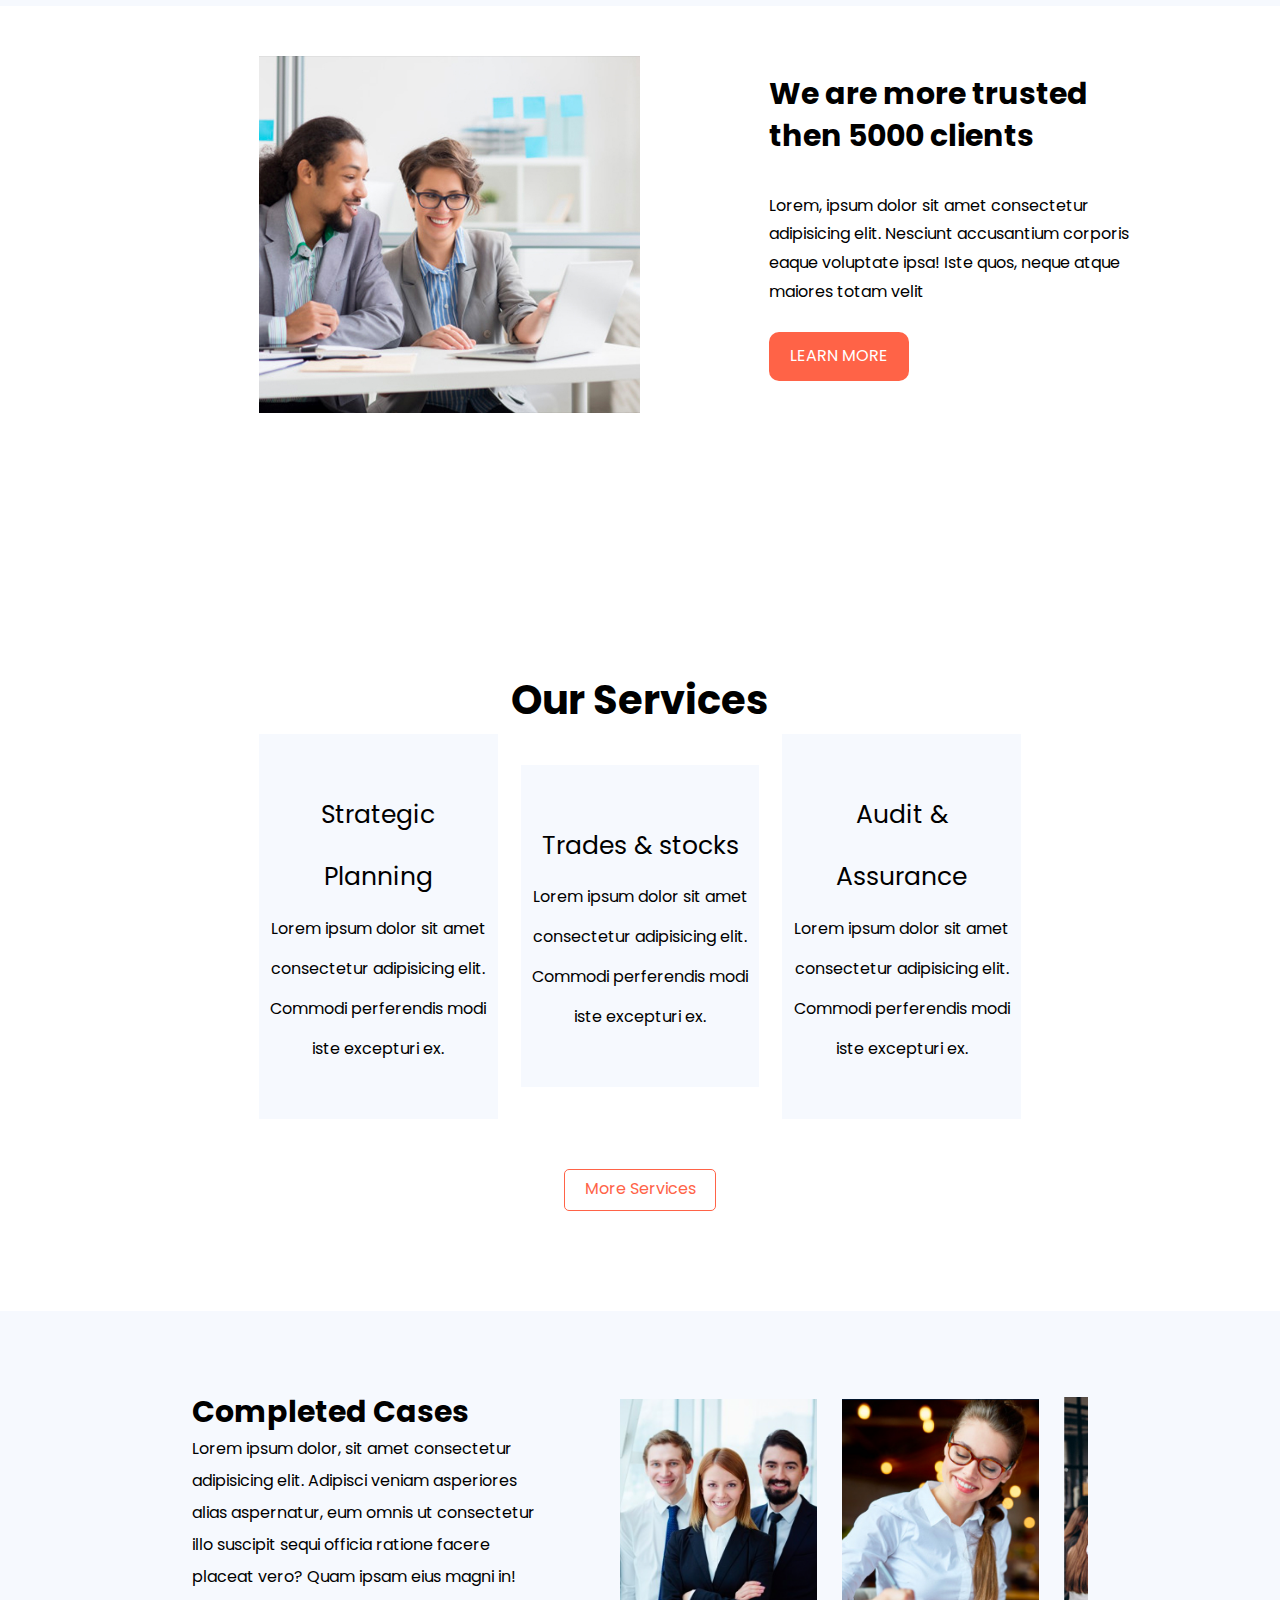
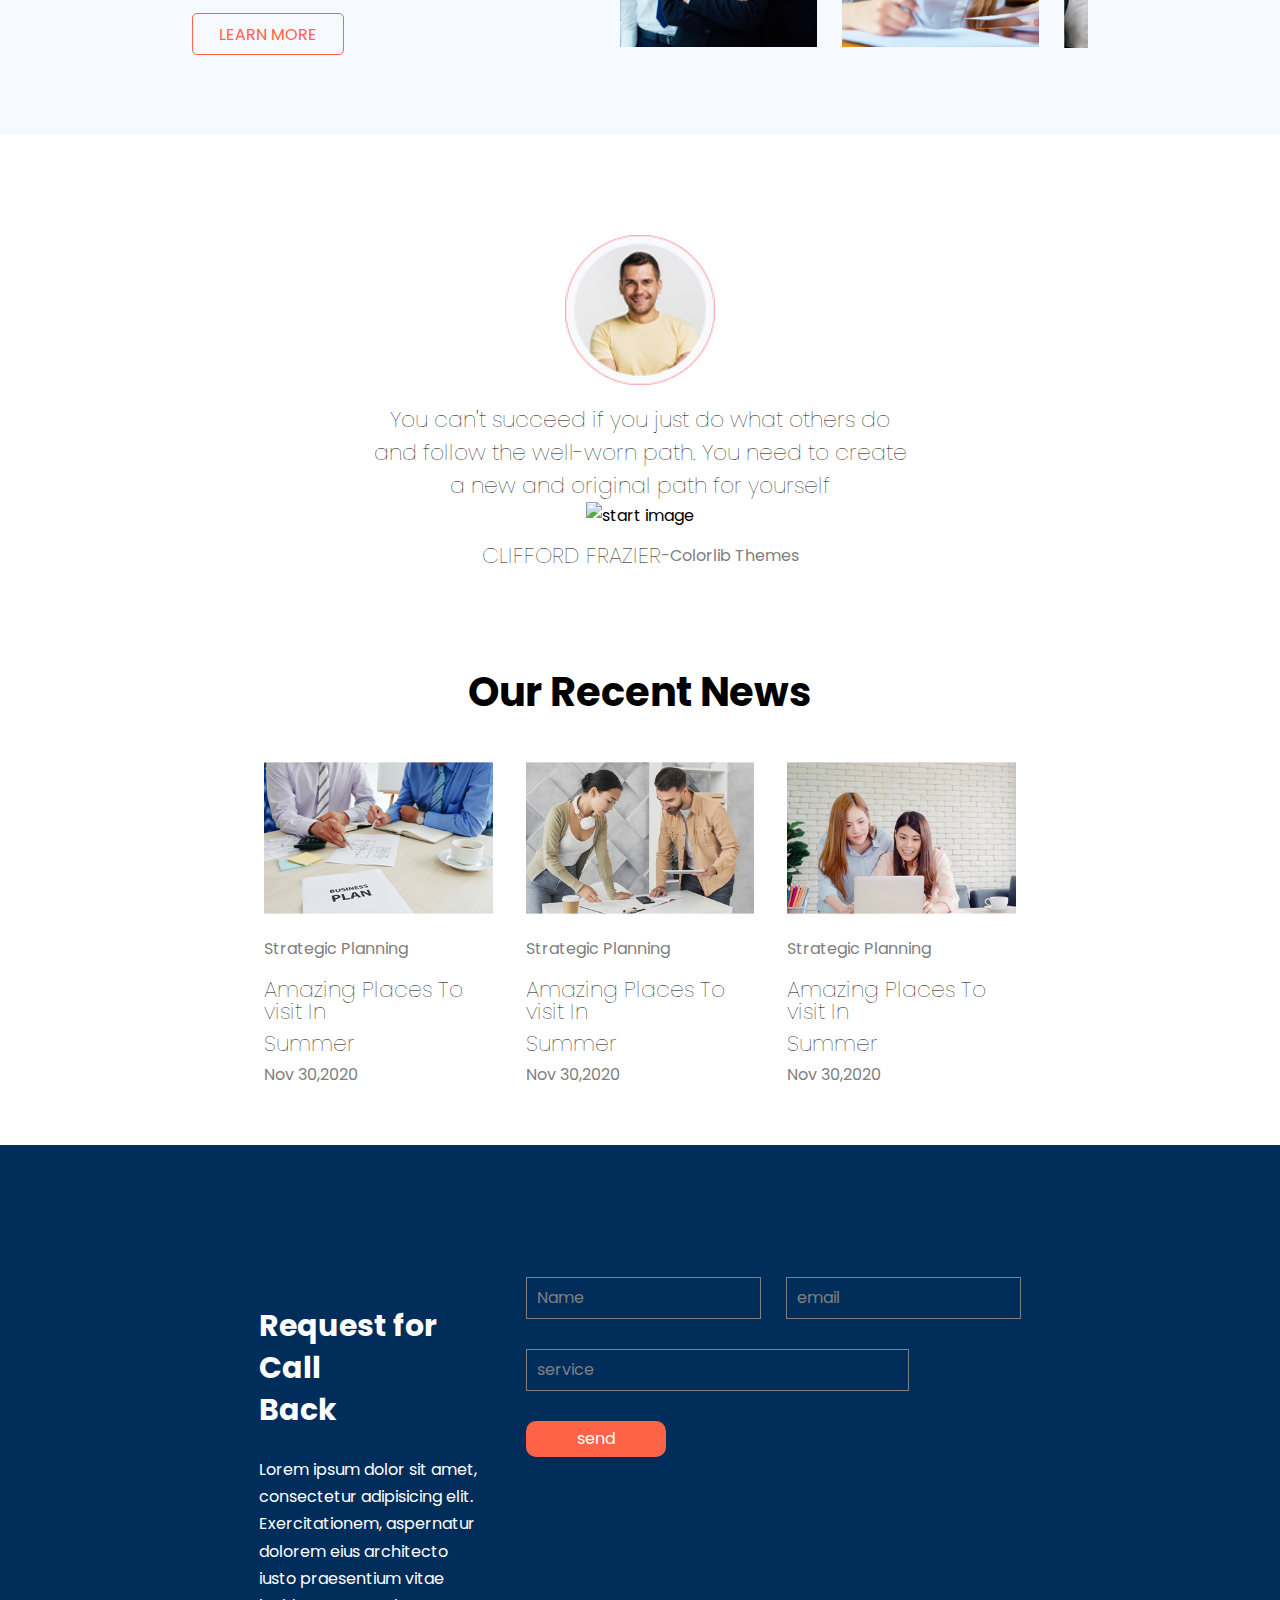
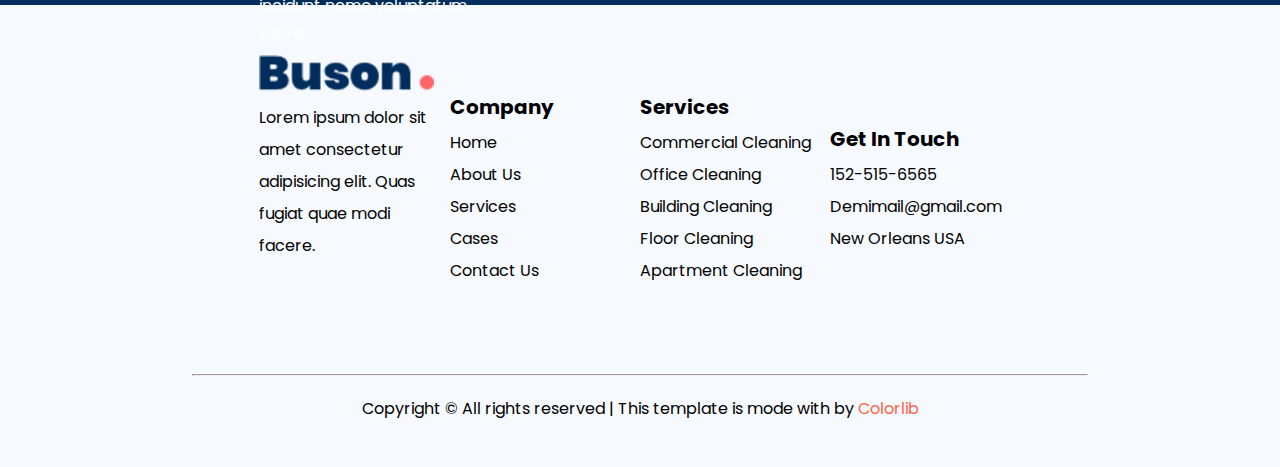
==== commit 53b06826: "added checkpoint_3 buson files" ====
--- a/index.html
+++ b/index.html
@@ -55,12 +55,12 @@
         <section class="we_help">
             <div class="background">
                <div class="container">
-                <div class="data box_width">
-                    <div class="we_help_data">
+                <div class="data">
+                    <div class="we_help_data box_width">
                         <h3 class="buson">WELCOME TO BUSON</h3>
-                        <h2 class="heading">WE HELP YOU</h2>
-                        <h2 class="heading">TO GROW YOUR</h2>
-                        <h2 class="heading">BUSINESS</h2>
+                        <h2 class="heading">WE HELP YOU
+                        TO GROW YOUR
+                        BUSINESS </h2>
                         <div class="btn">
                             LEARN MORE
                         </div>
--- a/assets/stylesheet/style.css
+++ b/assets/stylesheet/style.css
@@ -117,13 +117,12 @@
 	margin-top: 20px;
 }
 .we_help .data{
-	display: flex;
-	justify-content: left;
+	width: 40%;
 	margin-top: 240px;
 }
 .we_help_data .heading{
 	font-size: 60px;
-	margin-top: 10px;
+	line-height: 1.2;
 	font-weight: bolder;
 }
 .we_help_data .btn{
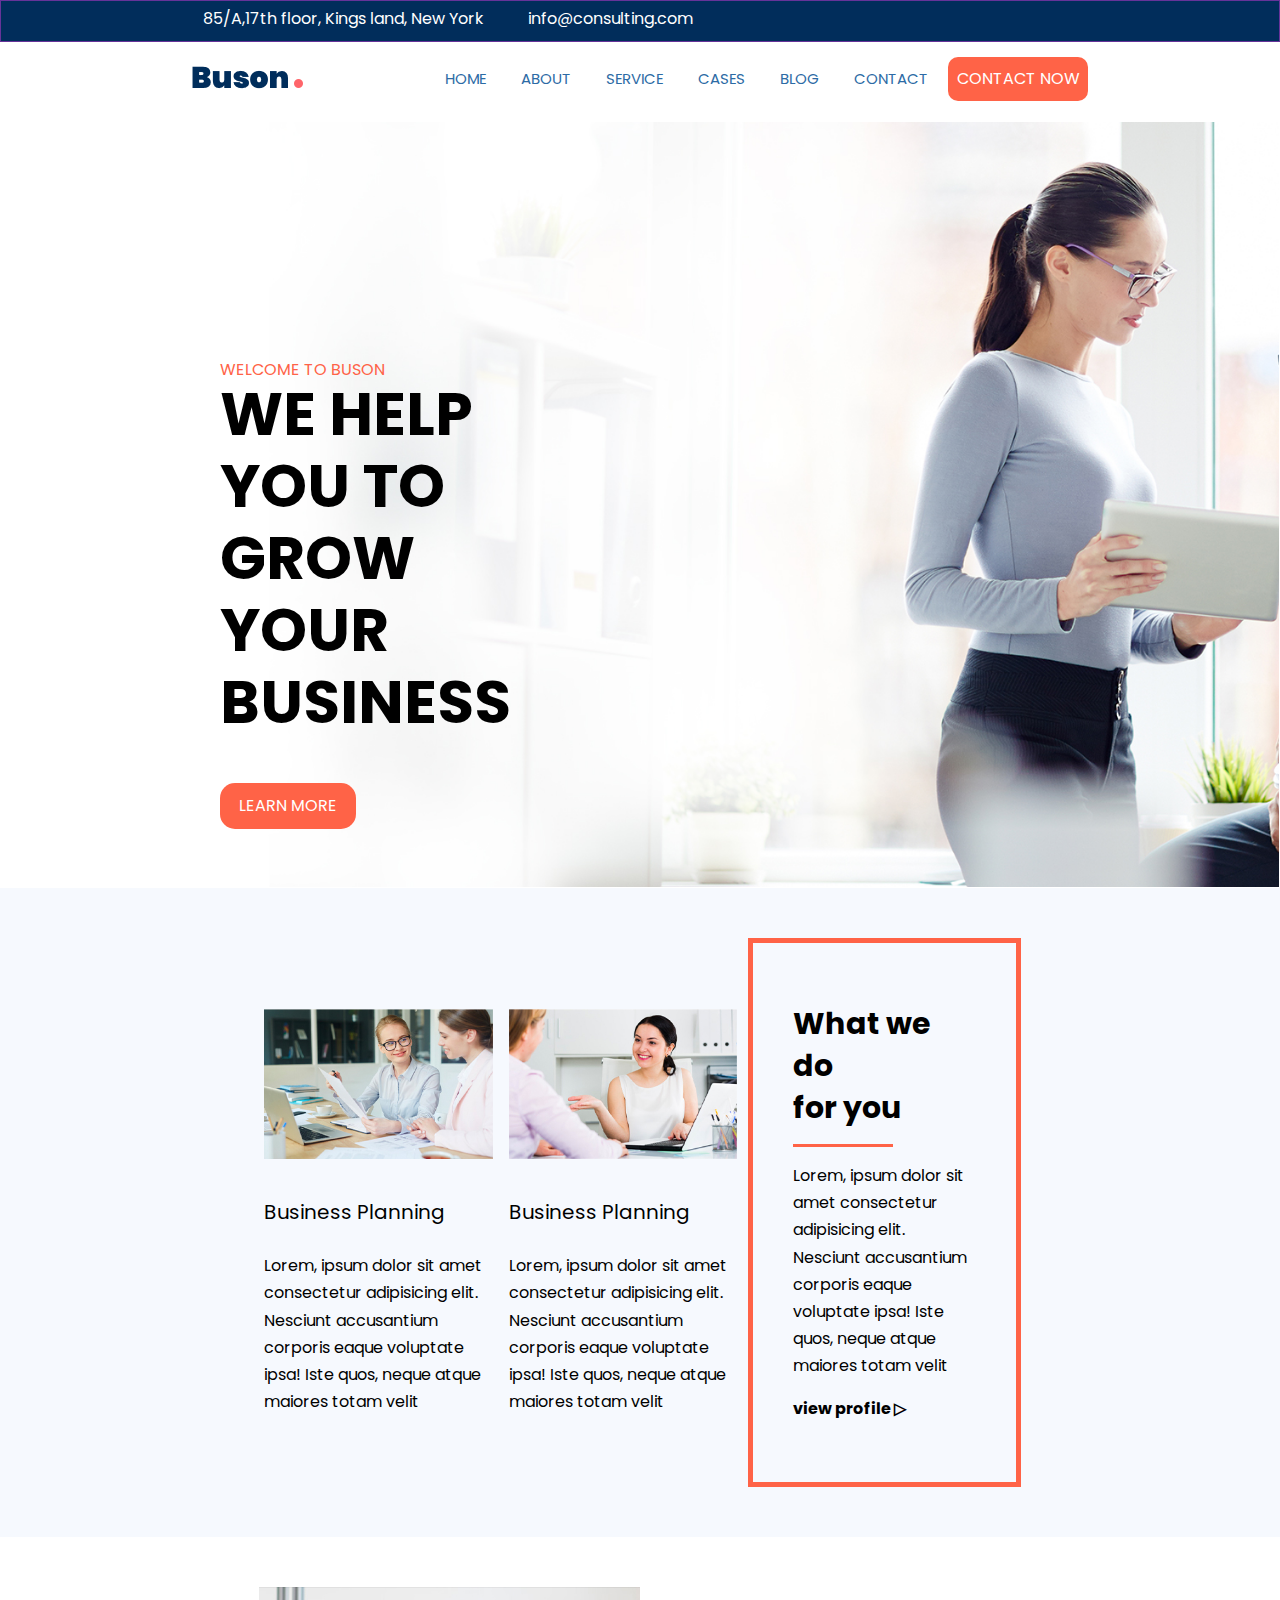
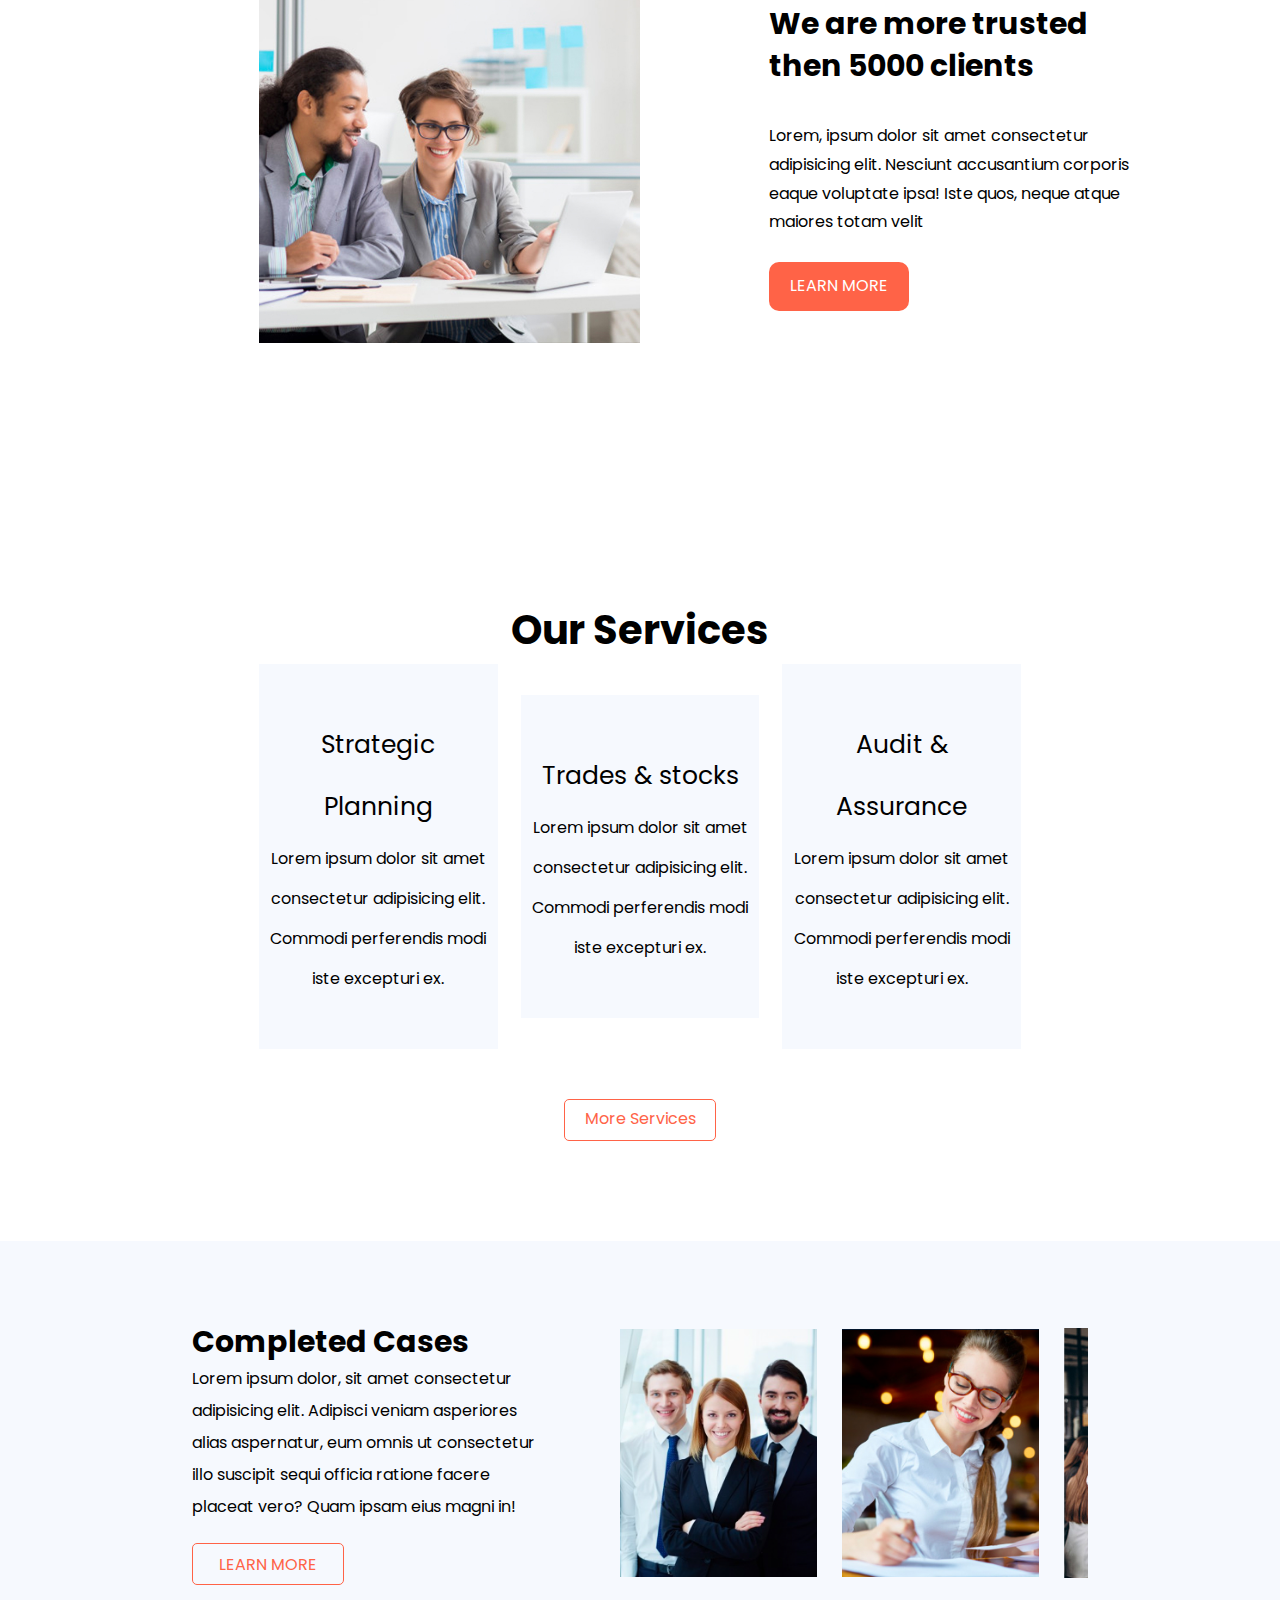
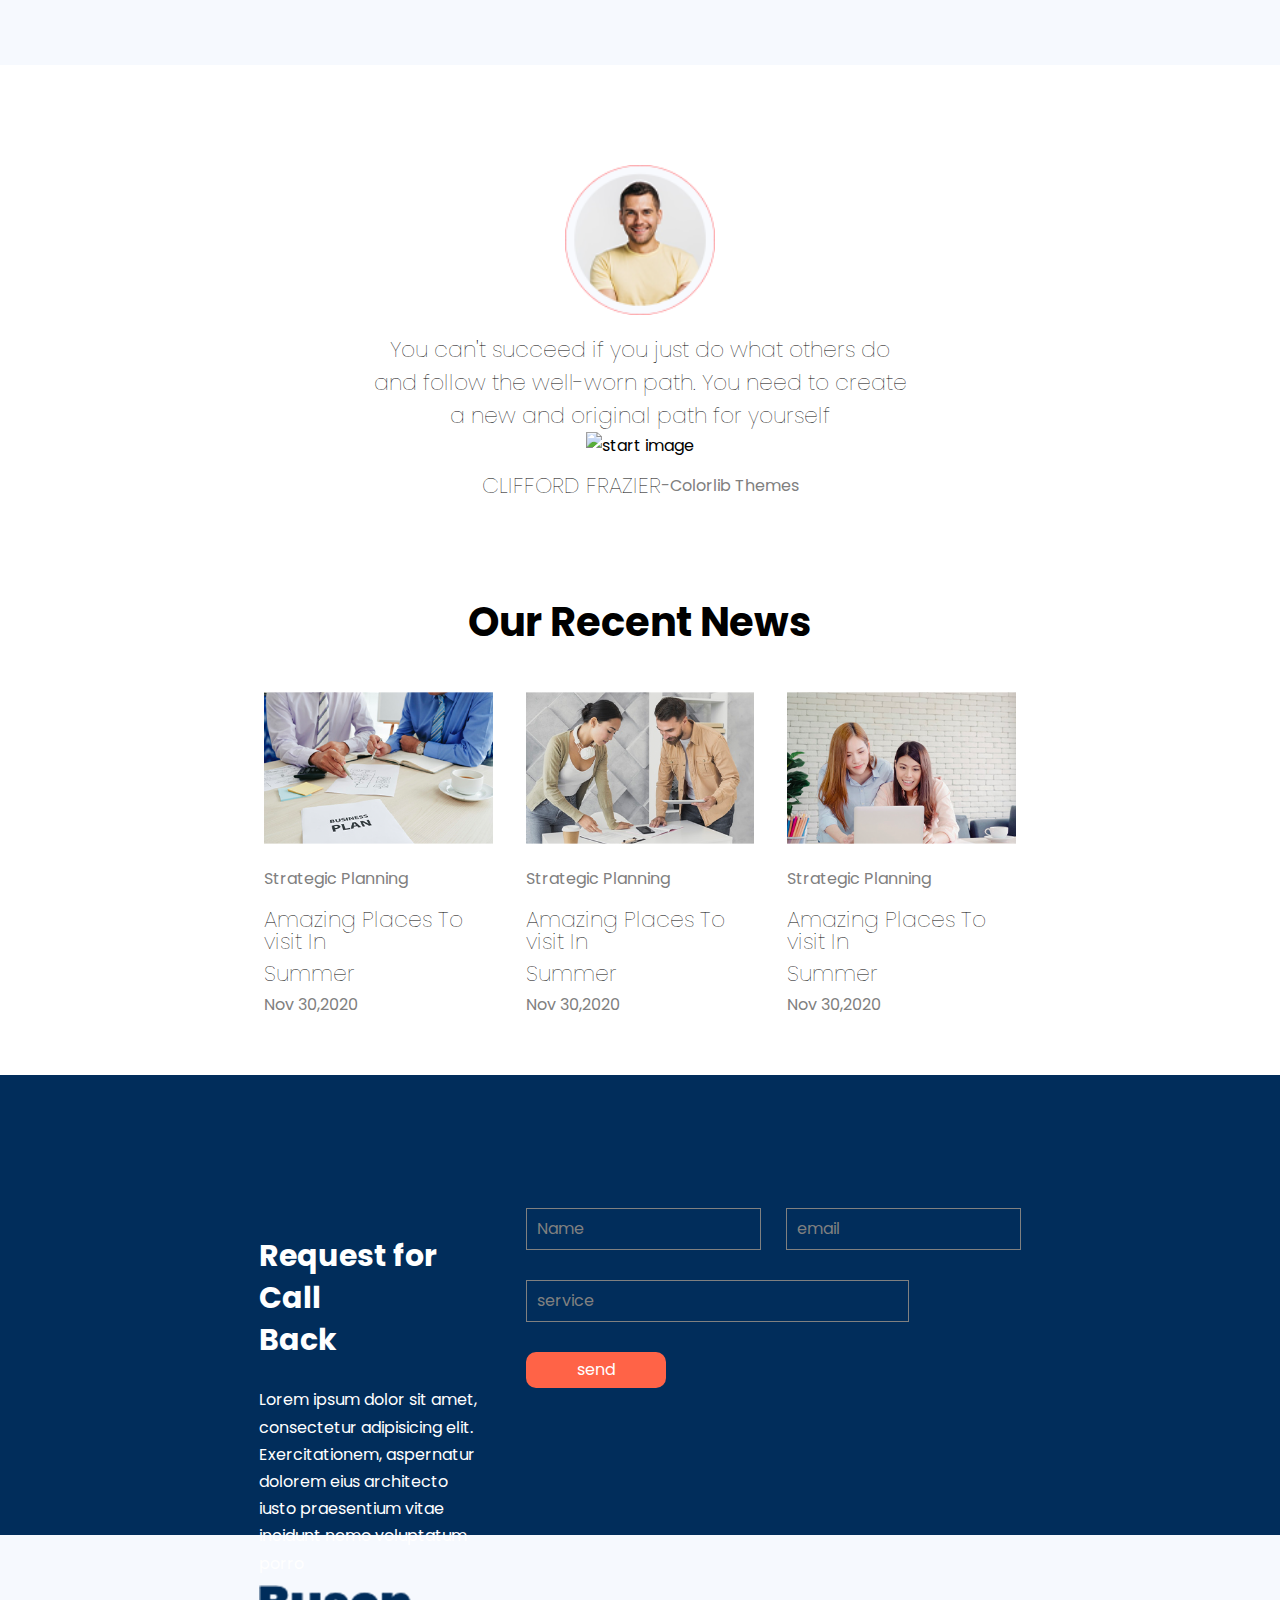
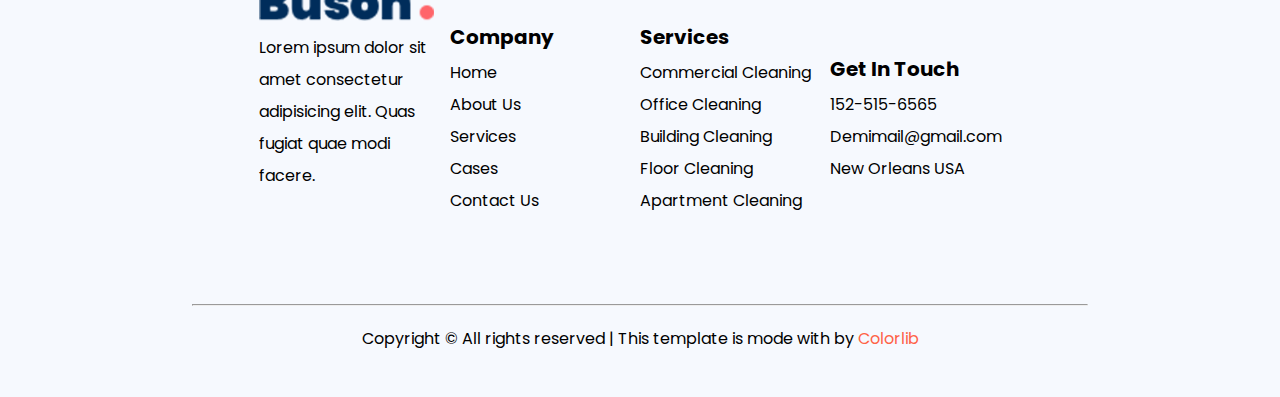
==== commit f26ec349: "added files modified" ====
--- a/index.html
+++ b/index.html
@@ -70,7 +70,6 @@
             </div>
         </section>
 
-
         <section class="what_we_do">
            <div class="container">
                 <div class="box_width flex what_do_flex">
--- a/assets/stylesheet/style.css
+++ b/assets/stylesheet/style.css
@@ -103,6 +103,8 @@
 	text-align: center;
 }
 .btn_contact{
+	width: 140px;
+	padding: 14px 0px;
 	margin-left: 20px;
 }
 .navigation_agian .nav .btn{
@@ -173,10 +175,12 @@
 }
 .what_we_do .box_border{
 	border: 5px solid tomato;
-	padding: 50px 50px;
-	width: 20%;
+	padding: 60px 40px;
+	/* height: 350px; */
+	width: 24%;
 }
 .what_do_flex{
+	vertical-align: middle;
 	justify-content: space-between;
 }
 .box_border h2, .compl_left h2, .request_call .heading{
@@ -737,10 +741,9 @@
 }
 /* ------------- */
 .tag{
-	width: 100%;
 	margin-top: 30px;	
 	background-color: rgb(246,249,254);
-	padding: 20px 2px;
+	padding: 20px 25px;
 }
 .clouds{
 	flex-wrap: wrap;
@@ -748,14 +751,14 @@
 	margin-top: 25px;
 }
 .tag .cloud_menu{
-	width: 100px;
+	width: 70px;
 	height: 25px;
-	border: 1px solid rgba(128, 128, 128, 0.247);
 	margin: 5px;
 	justify-content: center;
 	background-color: white;
 	border-radius: 5px;
 	color: grey;
+	font-size: 12px;
 }
 .instagram_feeds{
 	margin-top: 30px;
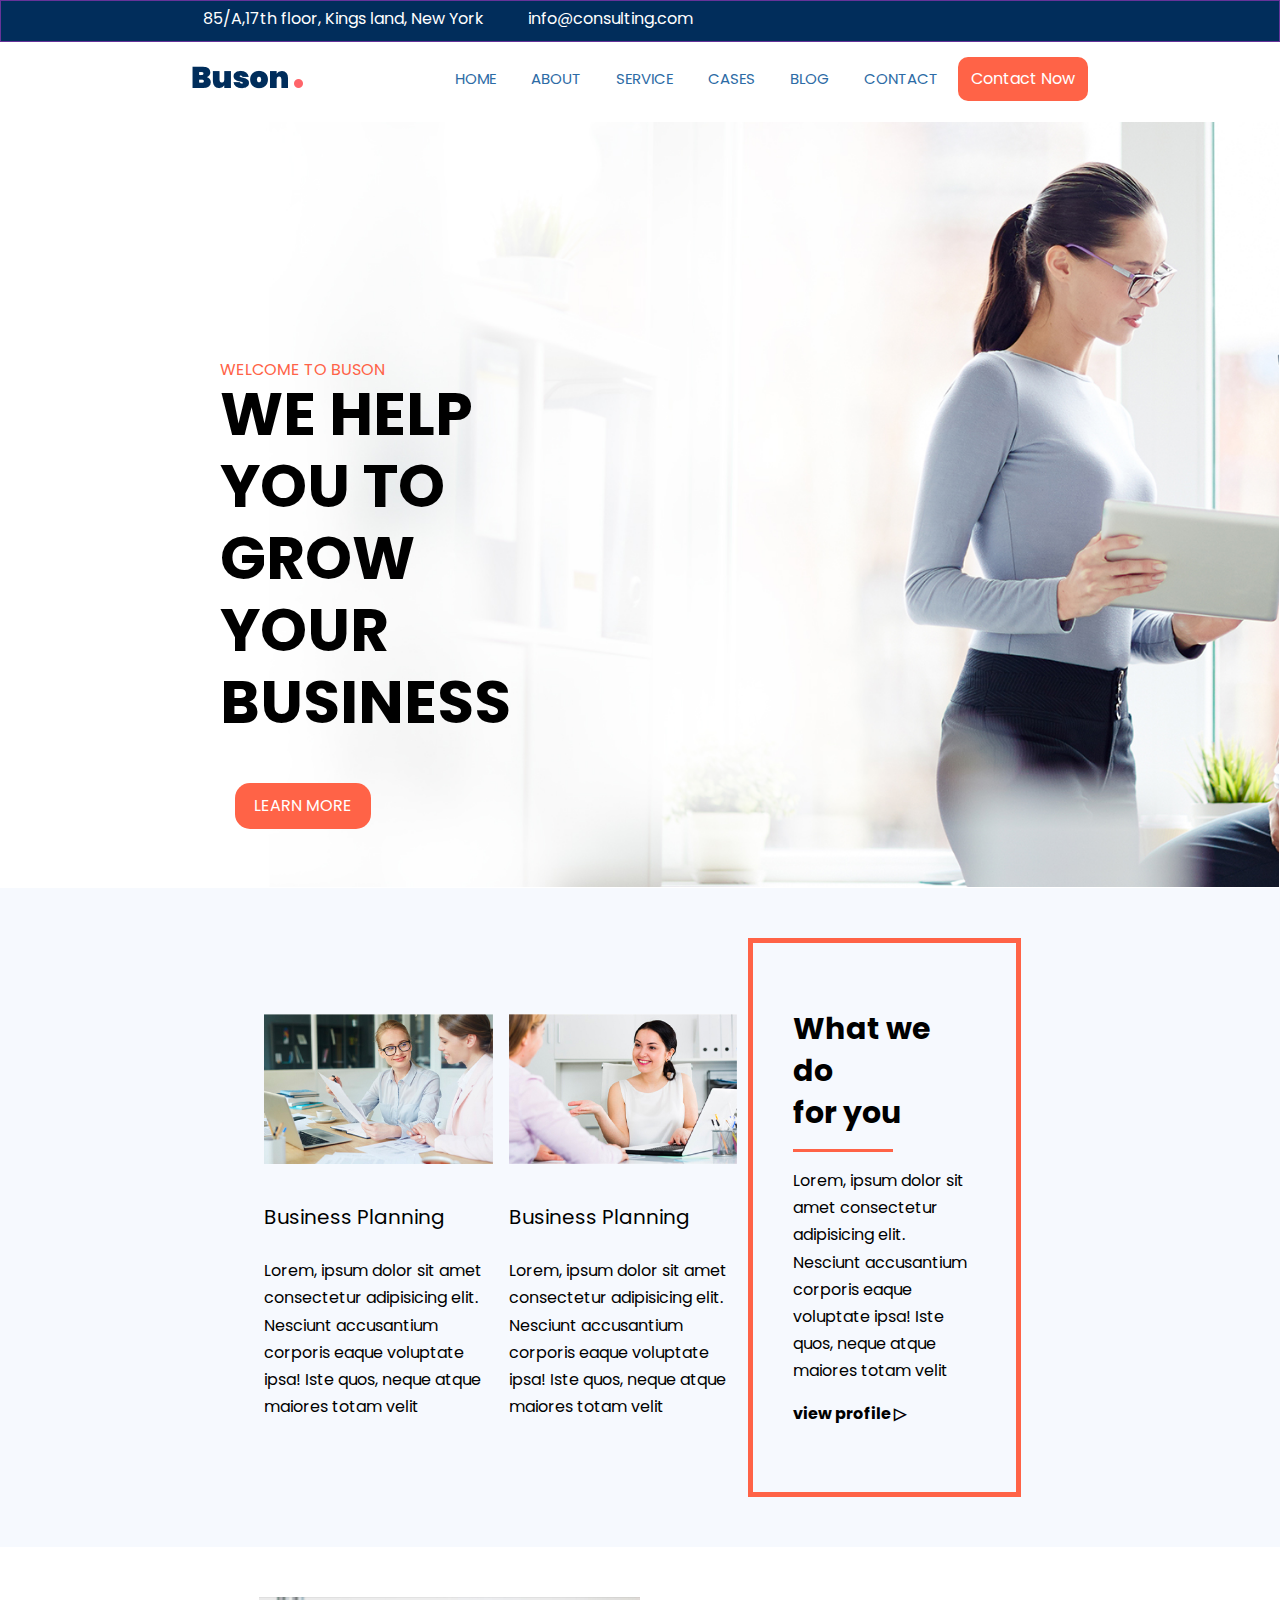
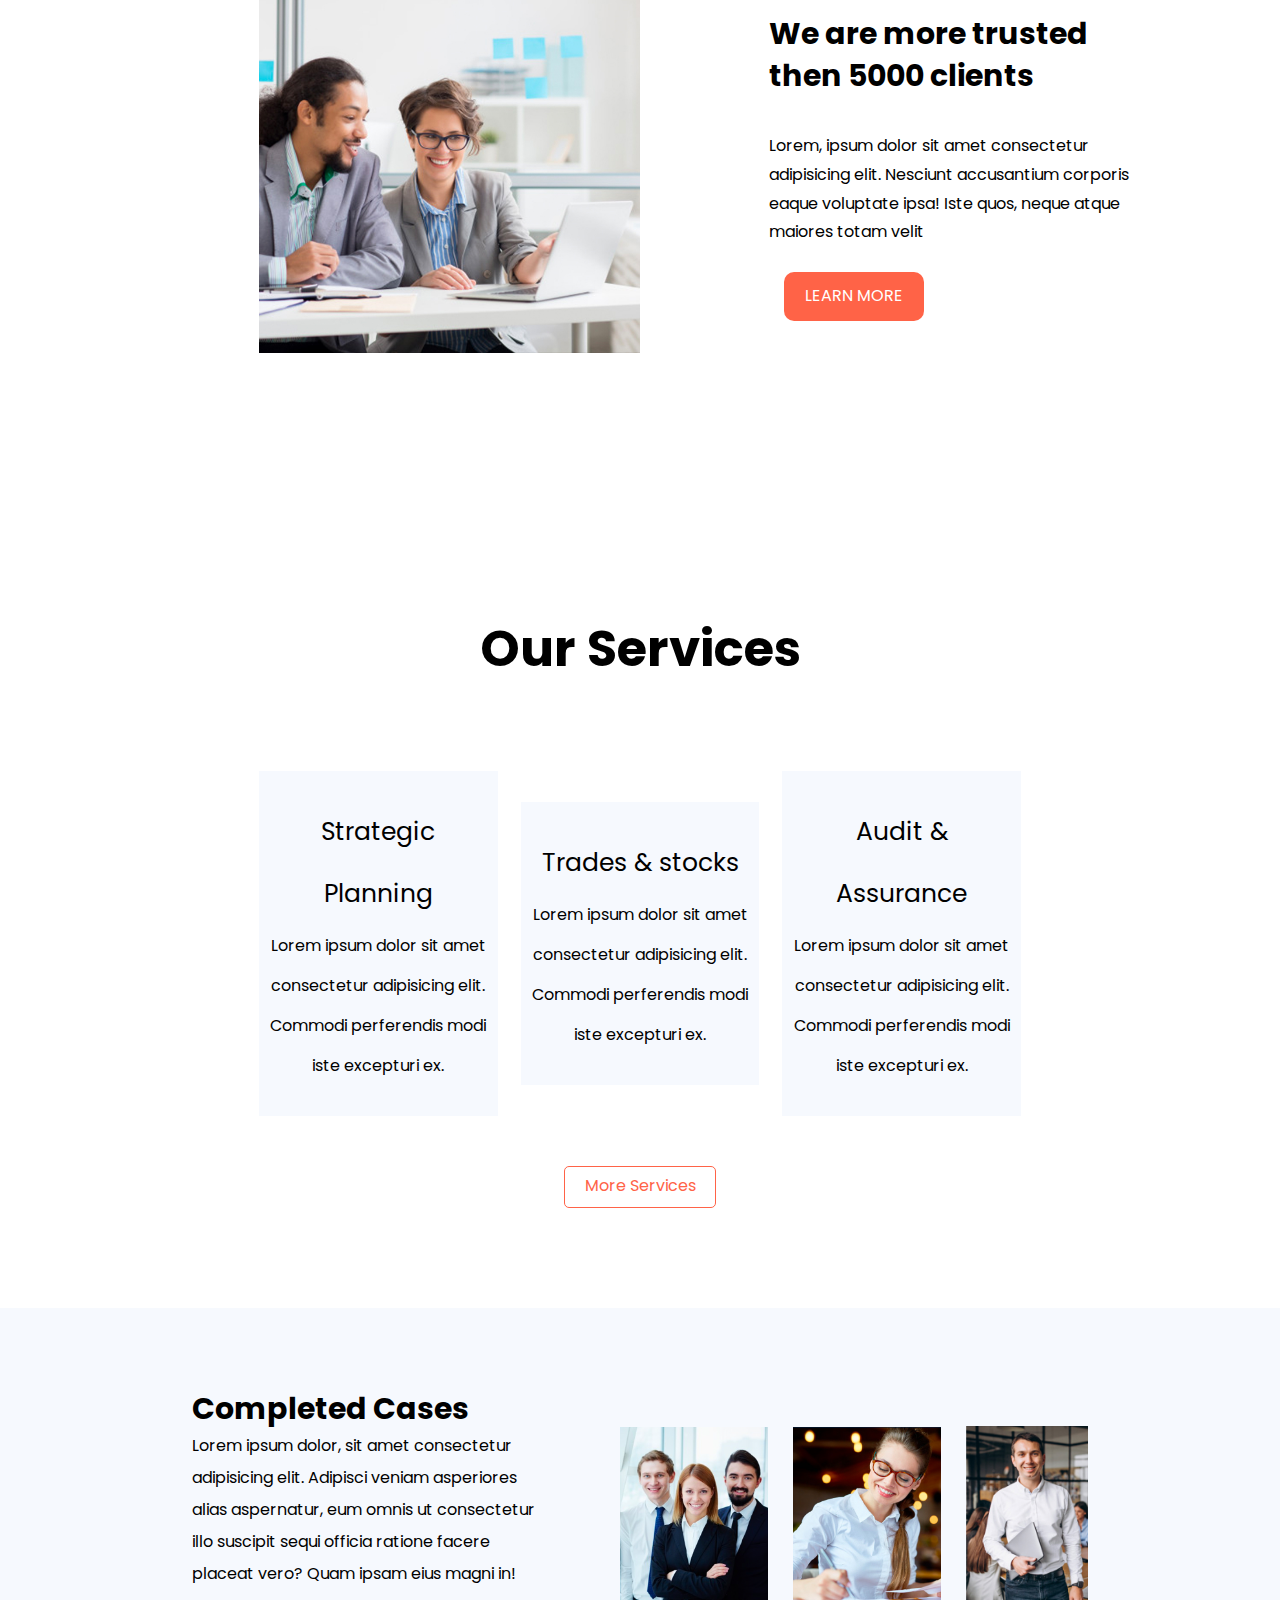
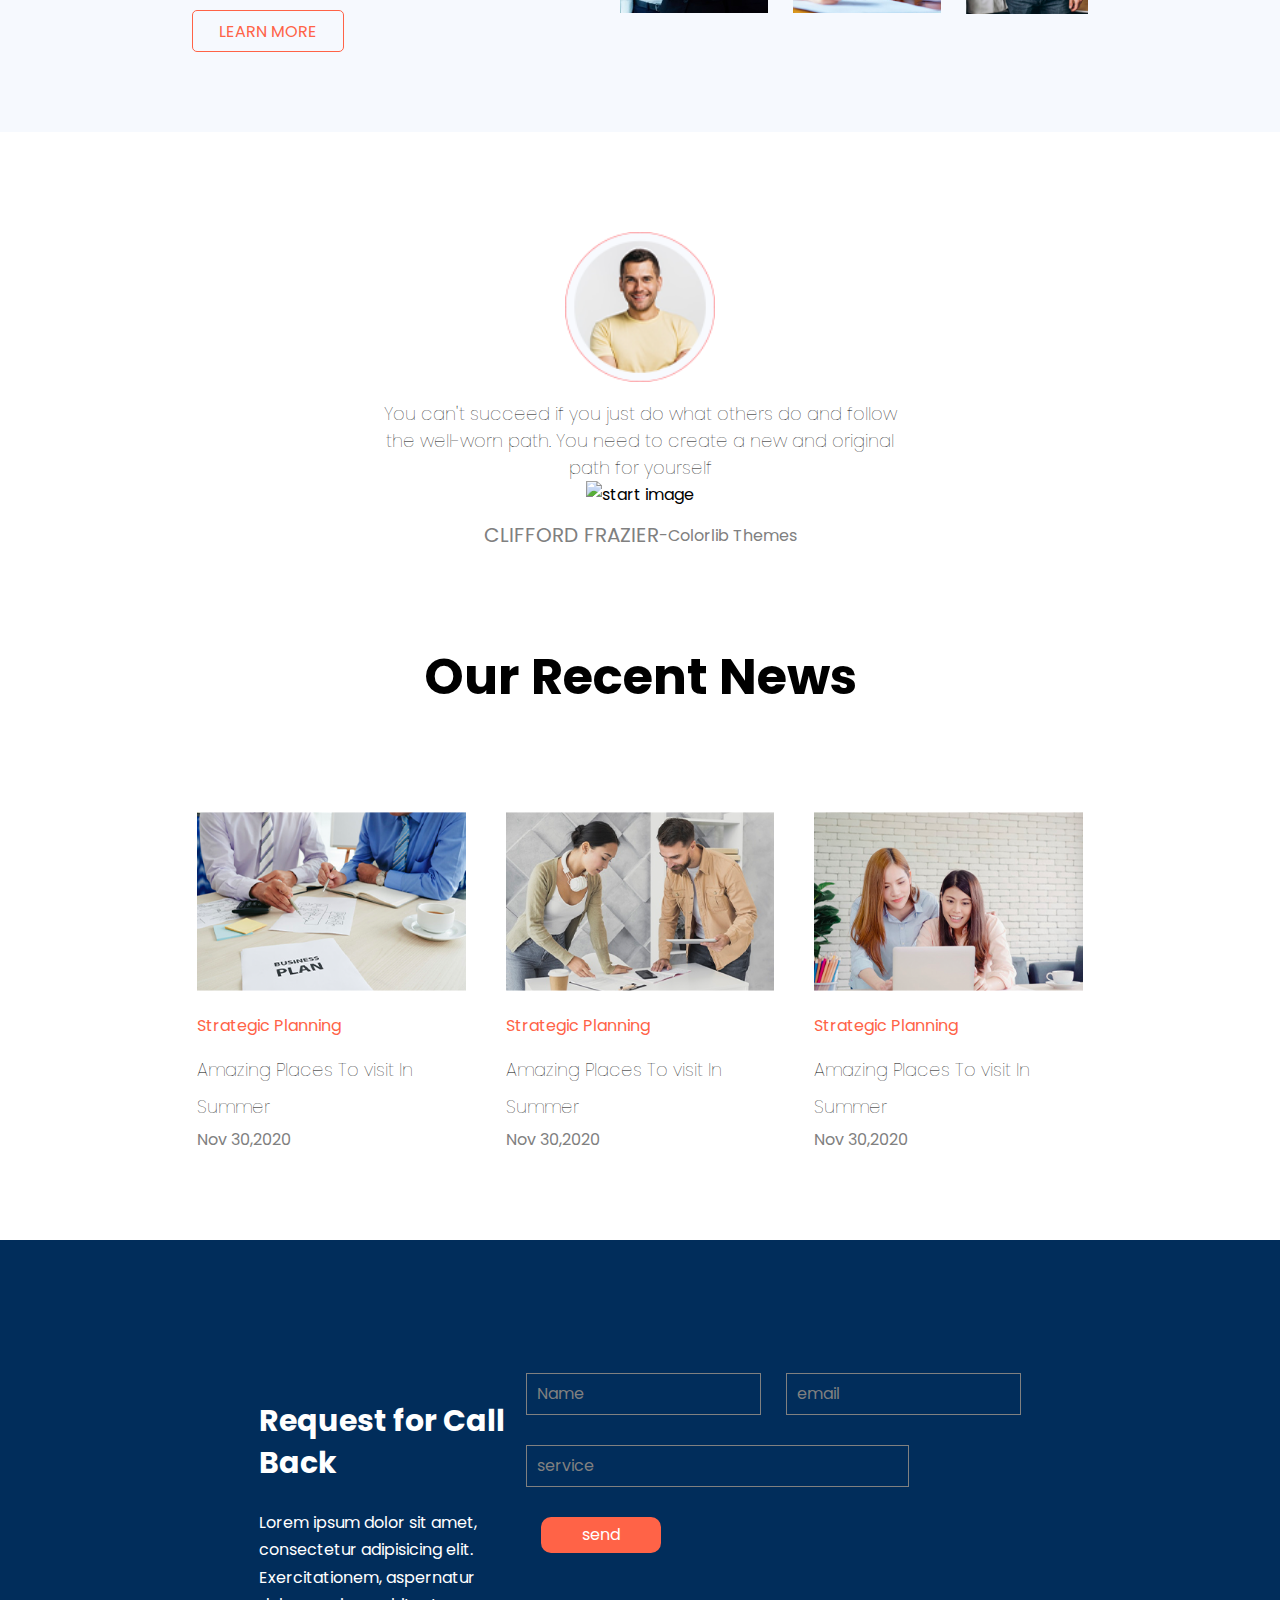
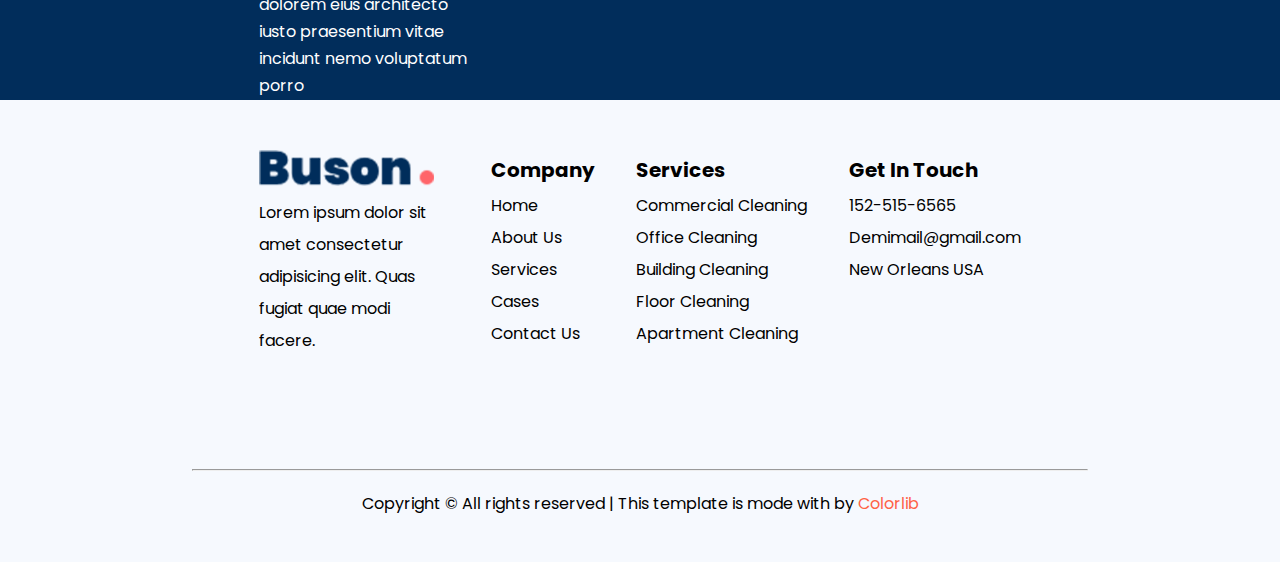
==== commit cb150529: "added modified checkpoint-3 files" ====
--- a/index.html
+++ b/index.html
@@ -15,15 +15,17 @@
     <header>
        <div class="header">
             <div class="container flex">
-                <div class="address">
+                <address class="address">
                     <a><i class="fas fa-map-marker-alt"></i>85/A,17th floor, Kings land, New York</a>
                     <a><i class="fas fa-envelope"></i>info@consulting.com</a>
-                </div>
+                </address>
                 <nav class="navigation_icons">
-                    <a href=""><i class="fab fa-linkedin-in"></i></a>
-                    <a href=""><i class="fab fa-twitter"></i></a>
-                    <a href=""><i class="fab fa-facebook-f"></i></a>
-                    <a href=""><i class="fab fa-google-plus-g"></i></a>
+                   <ul class="flex">
+                    <li><a href="#"><i class="fab fa-linkedin-in"></i></a></li>
+                    <li><a href="#"><i class="fab fa-twitter"></i></a></li>
+                    <li><a href="#"><i class="fab fa-facebook-f"></i></a></li>
+                    <li><a href="#"><i class="fab fa-google-plus-g"></i></a></li>
+                   </ul>
                 </nav>
             </div>
        </div>
@@ -31,7 +33,7 @@
        <div class="head_another">
           <div class="container flex">
             <figure>
-                <img src="assets/media/logo/logo.png" alt="logo png">
+                <a href="#"><img src="assets/media/logo/logo.png" alt="logo png"></a>
             </figure>
 
             <div class="navigation_again">
@@ -43,7 +45,7 @@
                         <li><a href="casestudy.html">CASES</a></li>
                         <li><a href="blog.html">BLOG</a></li>
                         <li><a href="contactus.html">CONTACT</a></li>
-                        <li class="btn btn_contact">CONTACT NOW</li>
+                        <li class="btn btn_contactnow ">Contact Now</li>
                     </ul>
                 </nav>
             </div>
@@ -57,12 +59,12 @@
                <div class="container">
                 <div class="data">
                     <div class="we_help_data box_width">
-                        <h3 class="buson">WELCOME TO BUSON</h3>
-                        <h2 class="heading">WE HELP YOU
+                        <small class="buson">WELCOME TO BUSON</small>
+                        <h1 class="heading">WE HELP YOU
                         TO GROW YOUR
-                        BUSINESS </h2>
+                        BUSINESS </h1>
                         <div class="btn">
-                            LEARN MORE
+                           <a href="#"> LEARN MORE</a>
                         </div>
                     </div>
                 </div>
@@ -73,29 +75,29 @@
         <section class="what_we_do">
            <div class="container">
                 <div class="box_width flex what_do_flex">
-                    <div class="box">
+                    <article class="column">
                         <div class="img">
                             <img src="assets/media/team/team_1.jpg" alt="team image">
                         </div>
                         <h3>Business Planning</h3>
                         <p>Lorem, ipsum dolor sit amet consectetur adipisicing elit. Nesciunt accusantium corporis eaque voluptate ipsa! Iste quos, neque atque maiores totam velit </p>
-                    </div>
+                    </article>
         
-                    <div class="box">
+                    <article class="column">
                         <div class="img">
                             <img src="assets/media/team/team_2.jpg" alt="team image 2">
                         </div>
                         <h3>Business Planning</h3>
                         <p>Lorem, ipsum dolor sit amet consectetur adipisicing elit. Nesciunt accusantium corporis eaque voluptate ipsa! Iste quos, neque atque maiores totam velit </p>
-                    </div>
+                    </article>
         
-                    <div class="box box_border">
+                    <article class="column box_border">
                         <h2>What we do </h2>
                         <h2>for you</h2>
                         <div class="line"></div>
                         <p>Lorem, ipsum dolor sit amet consectetur adipisicing elit. Nesciunt accusantium corporis eaque voluptate ipsa! Iste quos, neque atque maiores totam velit </p>
                         <p class="view">view profile &#9655;</p>
-                    </div>
+                    </article>
                 </div>
            </div>
         </section>
@@ -104,15 +106,15 @@
             <div class="container  trusted_flex">
                 <div class="box_width">
                     <div class="image">
-                        <img src="assets/media/team/wetrusted.jpg" alt="wetrusted image">
-                    </div>
-    
-                    <div class="box box_border">
-                        <h2>We are more trusted </h2>
-                        <h2>then 5000 clients</h2>
+                        <img src="assets/media/team/wetrusted.jpg" alt="we trusted image">
+                    </div>
+    
+                    <div class="column box_border">
+                        <h2>We are more trusted 
+                        then 5000 clients</h2>
                         <p class="para">Lorem, ipsum dolor sit amet consectetur adipisicing elit. Nesciunt accusantium corporis eaque voluptate ipsa! Iste quos, neque atque maiores totam velit </p>
                         <div class="btn trust_btn">
-                            LEARN MORE
+                            <a href="">LEARN MORE</a>
                         </div>
                     </div>
                 </div>
@@ -123,28 +125,28 @@
             <h2 class="heading">Our Services</h2>
             <div class="container ">
                <div class="box_width flex">
-                <div class="box">
-                    <i class="fas fa-book"></i>
-                    <h3>Strategic Planning</h3>
-                    <p>Lorem ipsum dolor sit amet consectetur adipisicing elit. Commodi perferendis modi iste excepturi ex.</p>
-                </div>
-
-                <div class="box">
-                    <i class="fas fa-atlas"></i>
-                    <h3>Trades & stocks</h3>
-                    <p>Lorem ipsum dolor sit amet consectetur adipisicing elit. Commodi perferendis modi iste excepturi ex.</p>
-                </div>
-
-                <div class="box">
-                    <i class="fab fa-accusoft"></i>
-                    <h3>Audit & Assurance</h3>
-                    <p>Lorem ipsum dolor sit amet consectetur adipisicing elit. Commodi perferendis modi iste excepturi ex.</p>
-                </div>
-               </div>
-            </div>
-
-            <div class="btn btn_one_more">
-                More Services
+                    <article class="column">
+                        <i class="fas fa-book"></i>
+                        <h3>Strategic Planning</h3>
+                        <p>Lorem ipsum dolor sit amet consectetur adipisicing elit. Commodi perferendis modi iste excepturi ex.</p>
+                    </article>
+
+                    <article class="column">
+                        <i class="fas fa-atlas"></i>
+                        <h3>Trades & stocks</h3>
+                        <p>Lorem ipsum dolor sit amet consectetur adipisicing elit. Commodi perferendis modi iste excepturi ex.</p>
+                    </article>
+
+                    <article class="column">
+                        <i class="fab fa-accusoft"></i>
+                        <h3>Audit & Assurance</h3>
+                        <p>Lorem ipsum dolor sit amet consectetur adipisicing elit. Commodi perferendis modi iste excepturi ex.</p>
+                    </article>
+               </div>
+            </div>
+
+            <div class="btn btn_one_more our">
+                <a href="">More Services</a>
             </div>
         </section>
 
@@ -155,7 +157,7 @@
                         <h2>Completed Cases</h2>
                         <p>Lorem ipsum dolor, sit amet consectetur adipisicing elit. Adipisci veniam asperiores alias aspernatur, eum omnis ut consectetur illo suscipit sequi officia ratione facere placeat vero? Quam ipsam eius magni in!</p>
                         <div class="btn_one_more">
-                            LEARN MORE
+                            <a href="">LEARN MORE</a>
                         </div>
                     </div>
     
@@ -173,47 +175,47 @@
 
         <section class="about_clifford">
             <div class="container">
-                <div class="article">
+                <article class="clifford_article">
                     <img src="assets/media/testimonial/Homepage_testi.png" alt="homepage_image">
-                    <p>You can't succeed if you just do what others do and follow the well-worn path.
+                    <blockquote>You can't succeed if you just do what others do and follow the well-worn path.
                         You need to create a new and original path for yourself
-                    </p>
+                    </blockquote>
                     <img src="https://medcom.uiowa.edu/theloop/wp-content/uploads/2017/08/stars.jpg" alt="start image">
                    <div class="author flex">
-                    <p>CLIFFORD FRAZIER</p><span>-Colorlib Themes</span>
+                        <span class="clifford_theames">CLIFFORD FRAZIER</span><span>-Colorlib Themes</span>
                    </div>
-                </div>
+                </article>
             </div>
         </section>
 
         <section class="our_recent_news">
             <h2 class="heading">Our Recent News</h2>
             <div class="container ">
-               <div class="box_width flex">
-                <div class="box">
-                    <img src="assets/media/recent/rcent_1.png" alt="recent image 1">
-                    <span class="color_span">Strategic Planning</span>
-                    <p>Amazing Places To visit In</p>
-                    <p>Summer</p>
-                    <span>Nov 30,2020</span>
-                </div>
-
-                <div class="box">
-                    <img src="assets/media/recent/rcent_2.png" alt="recent image 2">
-                    <span class="color_span">Strategic Planning</span>
-                    <p>Amazing Places To visit In</p>
-                    <p>Summer</p>  
-                    <span>Nov 30,2020</span> 
-
-                </div>
-
-                <div class="box">
-                    <img src="assets/media/recent/rcent_3.png" alt="recent image 3">
-                    <span class="color_span">Strategic Planning</span>
-                    <p>Amazing Places To visit In</p>
-                    <p>Summer</p>
-                    <span>Nov 30,2020</span>
-                </div>
+               <div class="flex">
+                    <div class="column">
+                        <img src="assets/media/recent/rcent_1.png" alt="recent image 1">
+                        <span class="color_span">Strategic Planning</span>
+                        <p>Amazing Places To visit In</p>
+                        <p>Summer</p>
+                        <span>Nov 30,2020</span>
+                    </div>
+
+                    <div class="column">
+                        <img src="assets/media/recent/rcent_2.png" alt="recent image 2">
+                        <span class="color_span">Strategic Planning</span>
+                        <p>Amazing Places To visit In</p>
+                        <p>Summer</p>  
+                        <span>Nov 30,2020</span> 
+
+                    </div>
+
+                    <div class="column">
+                        <img src="assets/media/recent/rcent_3.png" alt="recent image 3">
+                        <span class="color_span">Strategic Planning</span>
+                        <p>Amazing Places To visit In</p>
+                        <p>Summer</p>
+                        <span>Nov 30,2020</span>
+                    </div>
                </div>
             </div>
         </section>
@@ -222,8 +224,7 @@
             <div class="container">
                <div class="box_width flex ">
                     <div class="request_left">
-                        <h2 class="heading">Request for Call</h2>
-                        <h2 class="heading">Back</h2>
+                        <h2 class="heading">Request for Call Back</h2>
                         <p>Lorem ipsum dolor sit amet, consectetur adipisicing elit. Exercitationem, aspernatur dolorem eius architecto iusto praesentium vitae incidunt nemo voluptatum porro</p>
                     </div>
 
@@ -231,7 +232,7 @@
                         <div class="input">Name</div>
                         <div class="input">email</div>
                         <div class="input big_input">service</div>
-                        <div class="btn request_btn">send</div>
+                        <div class="btn request_btn"><a href="">send</a></div>
                     </div>
                </div>
             </div>
@@ -240,7 +241,7 @@
 
     <footer>
         <div class="container  align_items">
-            <div class="box_width flex">
+            <div class="box_width flex footer_details">
                 <div class="buson_article">
                     <img src="assets/media/logo/logo2_footer.png" alt="footer logo">
                     <p class="footer_para">Lorem ipsum dolor sit amet consectetur adipisicing elit. Quas fugiat quae modi facere.</p>
@@ -253,42 +254,42 @@
                 </div>
     
                 <div class="company">
-                    <p class="footer_heading">Company</p>
+                    <p class="categories">Company</p>
                     <ul>
-                        <li>Home</li>
-                        <li>About Us</li>
-                        <li>Services</li>
-                        <li>Cases</li>
-                        <li>Contact Us</li>
+                        <li><a href="">Home</a></li>
+                        <li><a href="">About Us</a></li>
+                        <li><a href="">Services</a></li>
+                        <li><a href="">Cases</a></li>
+                        <li><a href="">Contact Us</a></li>
                     </ul>
                 </div>
     
                 <div class="services">
-                    <p class="footer_heading">Services</p>
+                    <p class="categories">Services</p>
                     <ul>
-                        <li>Commercial Cleaning</li>
-                        <li>Office Cleaning</li>
-                        <li>Building Cleaning</li>
-                        <li>Floor Cleaning</li>
-                        <li>Apartment Cleaning</li>
-                    </ul>
-                </div>
-    
-                <div class="get_in_touch">
-                    <p class="footer_heading">Get In Touch</p>
+                        <li><a href="">Commercial Cleaning</a></li>
+                        <li><a href="">Office Cleaning</a></li>
+                        <li><a href="">Building Cleaning</a></li>
+                        <li><a href="">Floor Cleaning</a></li>
+                        <li><a href="">Apartment Cleaning</a></li>
+                    </ul>
+                </div>
+    
+                <address class="get_in_touch">
+                    <p class="categories">Get In Touch</p>
                     <ul>
-                        <li>152-515-6565</li>
-                        <li>Demimail@gmail.com</li>
-                        <li>New Orleans USA</li>
-                    </ul>
-                </div>
+                        <li><a href="">152-515-6565</a></li>
+                        <li><a href="">Demimail@gmail.com</a></li>
+                        <li><a href="">New Orleans USA</a></li>
+                    </ul>
+                </address>
             </div>
             
         </div>
         
         <div class="container">
             <hr>
-            <p class="copy_right">Copyright &copy; All rights reserved | This template is mode with <span class="heart_color"><i class="far fa-heart"></i></span> by<span class="heart_color">  Colorlib</span></p>
+            <small class="copy_right">Copyright &copy; All rights reserved | This template is mode with <span class="heart_color"><i class="far fa-heart"></i></span> by<span class="heart_color">  Colorlib</span></small>
         </div>
     </footer>
 </body>
--- a/assets/stylesheet/style.css
+++ b/assets/stylesheet/style.css
@@ -94,22 +94,29 @@
 	font-size: 15px;
 	color: rgb(45, 107, 165);
 }
+
  .btn{
 	background-color: tomato;
 	width: 120px;
 	padding: 10px 10px;
 	border-radius: 10px;
-	color: white;
+	color: white !important;
 	text-align: center;
-}
-.btn_contact{
-	width: 140px;
+	margin-left: 15px;
+}
+
+.btn_contactnow {
+	width: 130px;
 	padding: 14px 0px;
 	margin-left: 20px;
-}
-.navigation_agian .nav .btn{
-	color: white;
-}
+	color: white;	
+}
+a{
+	text-decoration: none;
+	color: white;
+}
+
+
 /* -------------------------- */
 .background{
 	background-image: url(../media/hero/h1_hero.jpg);
@@ -126,6 +133,7 @@
 	font-size: 60px;
 	line-height: 1.2;
 	font-weight: bolder;
+	color: black;
 }
 .we_help_data .btn{
 	width: 120px;
@@ -140,19 +148,13 @@
 	color: tomato;
 }
 
+
 /* -------------------- */
 .what_we_do{
 	/* margin-top: 45px; */
 	padding: 50px 0px;
 	background-color: rgb(246,249,254);
 }
-
-/* .what_we_do .img{
-	height: 230px;
-	background-image: url(../media/team/team_1.jpg);
-	background-repeat: no-repeat;
-	background-size: cover;
-} */
 
 .what_we_do img{
 	width: 100%;
@@ -175,7 +177,7 @@
 }
 .what_we_do .box_border{
 	border: 5px solid tomato;
-	padding: 60px 40px;
+	padding: 65px 40px;
 	/* height: 350px; */
 	width: 24%;
 }
@@ -195,6 +197,9 @@
 .trusted{
 	padding: 50px 0px;
 	position: relative;
+}
+.trusted h2{
+	width: 350px;
 }
 .image img{
 	width: 50%;
@@ -228,18 +233,20 @@
 	margin: auto;
 	/* border: 1px solid red; */
 }
- .box{
+ .column{
 	width: 30%;
 	/* border: 1px solid black; */
-	padding: 50px 5px;
+	padding: 30px 5px;
 	background-color: rgb(246,249,254);
 	line-height: 2.5;
 }
 .our_service .heading , .our_recent_news .heading {
 	text-align: center;
-	font-size: 40px;
+	font-size: 50px;
 	font-weight: bolder;
-}
+	margin-bottom: 80px;
+}
+
 .our_service i{
 	font-size: 40px;
 }
@@ -253,19 +260,19 @@
 	height: 30px;
 	background: none;
 	border: 1px solid tomato;
-	color: tomato;
 	border-radius: 5px;
 	margin-top: 50px;
 }
+.our_service  a, .completed_cases a{
+	color: tomato;
+} 
 
 /* ------------------------ */
 .completed_cases{
 	background-color: rgb(246,249,254);
 	padding: 80px 0px;
 }
-.completed_cases .no_flex_completed_cases{
-	flex-wrap: nowrap;
-}
+
 .completed_cases .compl_left{
 	width: 40%;
 	text-align: left;
@@ -280,13 +287,11 @@
 }
 .completed_cases .compl_right{
 	width: 55%;
-	overflow-x: auto;
-}
-::-webkit-scrollbar{
-	width: 0;
-}
+	overflow: hidden;
+}
+
 .compl_right img{
-	width: 40%;
+	width: 30%;
 	margin-left: 25px;
 }
 /* ---------------------------- */
@@ -295,22 +300,21 @@
 	margin-top: 0;
 }
 
-.about_clifford .article{
+.about_clifford .clifford_article{
 	width: 60%;
 	margin: auto;
 }
 
-.about_clifford p, .our_recent_news p{
-	font-size: 22px;
+.about_clifford blockquote, .our_recent_news p{
+	font-size: 18px;
 	line-height: 1;
 	margin-top: 10px;
 	font-weight: lighter;
-}
-.about_clifford p{
 	line-height: 1.5;
 }
 
-.about_clifford .article img{
+
+.about_clifford .clifford_article img{
 	width: 150px
 }
 .author{
@@ -321,21 +325,26 @@
 	margin-top: 10px;
 	color: grey;
 }
+.clifford_theames{
+	font-size: 20px;
+}
 
 /* ------------------ */
-
-.our_recent_news .box{
+.our_recent_news{
+	margin-bottom: 50px;
+}
+.our_recent_news .column{
 	background:none;
 }
 
-.our_recent_news .box img{
+.our_recent_news .column img{
 	width: 100%;
 }
 .our_recent_news span{
 	color: grey;
 }
-.color_span{
-	color: red;
+.our_recent_news .color_span{
+	color: tomato;
 }
 /* ------------REQUEST CALL */
 .request_call{
@@ -350,7 +359,9 @@
 	/* border: 1px solid red; */
 	height: 250px;
 	margin-top: 150px;
-	
+}
+.request_call h2{
+	width: 300px;
 }
 .request_call .request_right{
 	width: 65%;
@@ -377,8 +388,9 @@
 	width: 75%;
 	margin-top: 30px;
 }
-.request_btn{
+.request_right .request_btn{
 	margin-top: 30px;
+	width: 100px;
 }
 
 /* --------------FOOTER-------------- */
@@ -386,10 +398,13 @@
 	padding: 50px 0px;
 	background-color: rgb(246,249,254);
 }
-.align_items{
+footer a{
+	color: black;
+}
+.footer_details{
 	align-items: unset;
 }
-.buson_article, .company, .services, .get_in_touch {
+.buson_article {
 	width: 25%;
 	line-height: 2;
 }
@@ -405,9 +420,12 @@
 	margin: 10px;
 	color: grey;
 }
-.footer_heading{
+.categories{
 	font-size: 20px;
 	font-weight: bolder;
+}
+.company, .services, .get_in_touch{
+	line-height: 2;
 }
 
 hr{
@@ -416,6 +434,7 @@
 }
 footer .copy_right{
 	text-align: center;
+	display: block;
 }
 .copy_right .heart_color{
 	color: tomato;
@@ -429,6 +448,9 @@
 
 
 /* ----------------------- */
+.hero_section{
+	background-color: rgb(246,249,254);
+}
 .case_images{
 	padding: 100px 0px;
 	flex-wrap: wrap;
@@ -473,6 +495,7 @@
 	justify-content: center;
 	margin-top: 20px;
 }
+
 .casestudy{
 	background: url(../media/hero/cases_hero.jpg) no-repeat;	
 }
@@ -481,6 +504,10 @@
 
 .contactus{
 	background: url(../media/hero/contact_hero.jpg);
+}
+
+ .get_touch a{
+	color: tomato;
 }
 .map iframe{
 	width: 100%;
@@ -746,18 +773,18 @@
 	padding: 20px 25px;
 }
 .clouds{
-	flex-wrap: wrap;
-	justify-content: unset;
 	margin-top: 25px;
 }
 .tag .cloud_menu{
 	width: 70px;
-	height: 25px;
+	height: 20px;
 	margin: 5px;
-	justify-content: center;
 	background-color: white;
 	border-radius: 5px;
 	color: grey;
+	display: inline-block;
+	text-align: center;
+	padding-top: 10px;
 	font-size: 12px;
 }
 .instagram_feeds{
